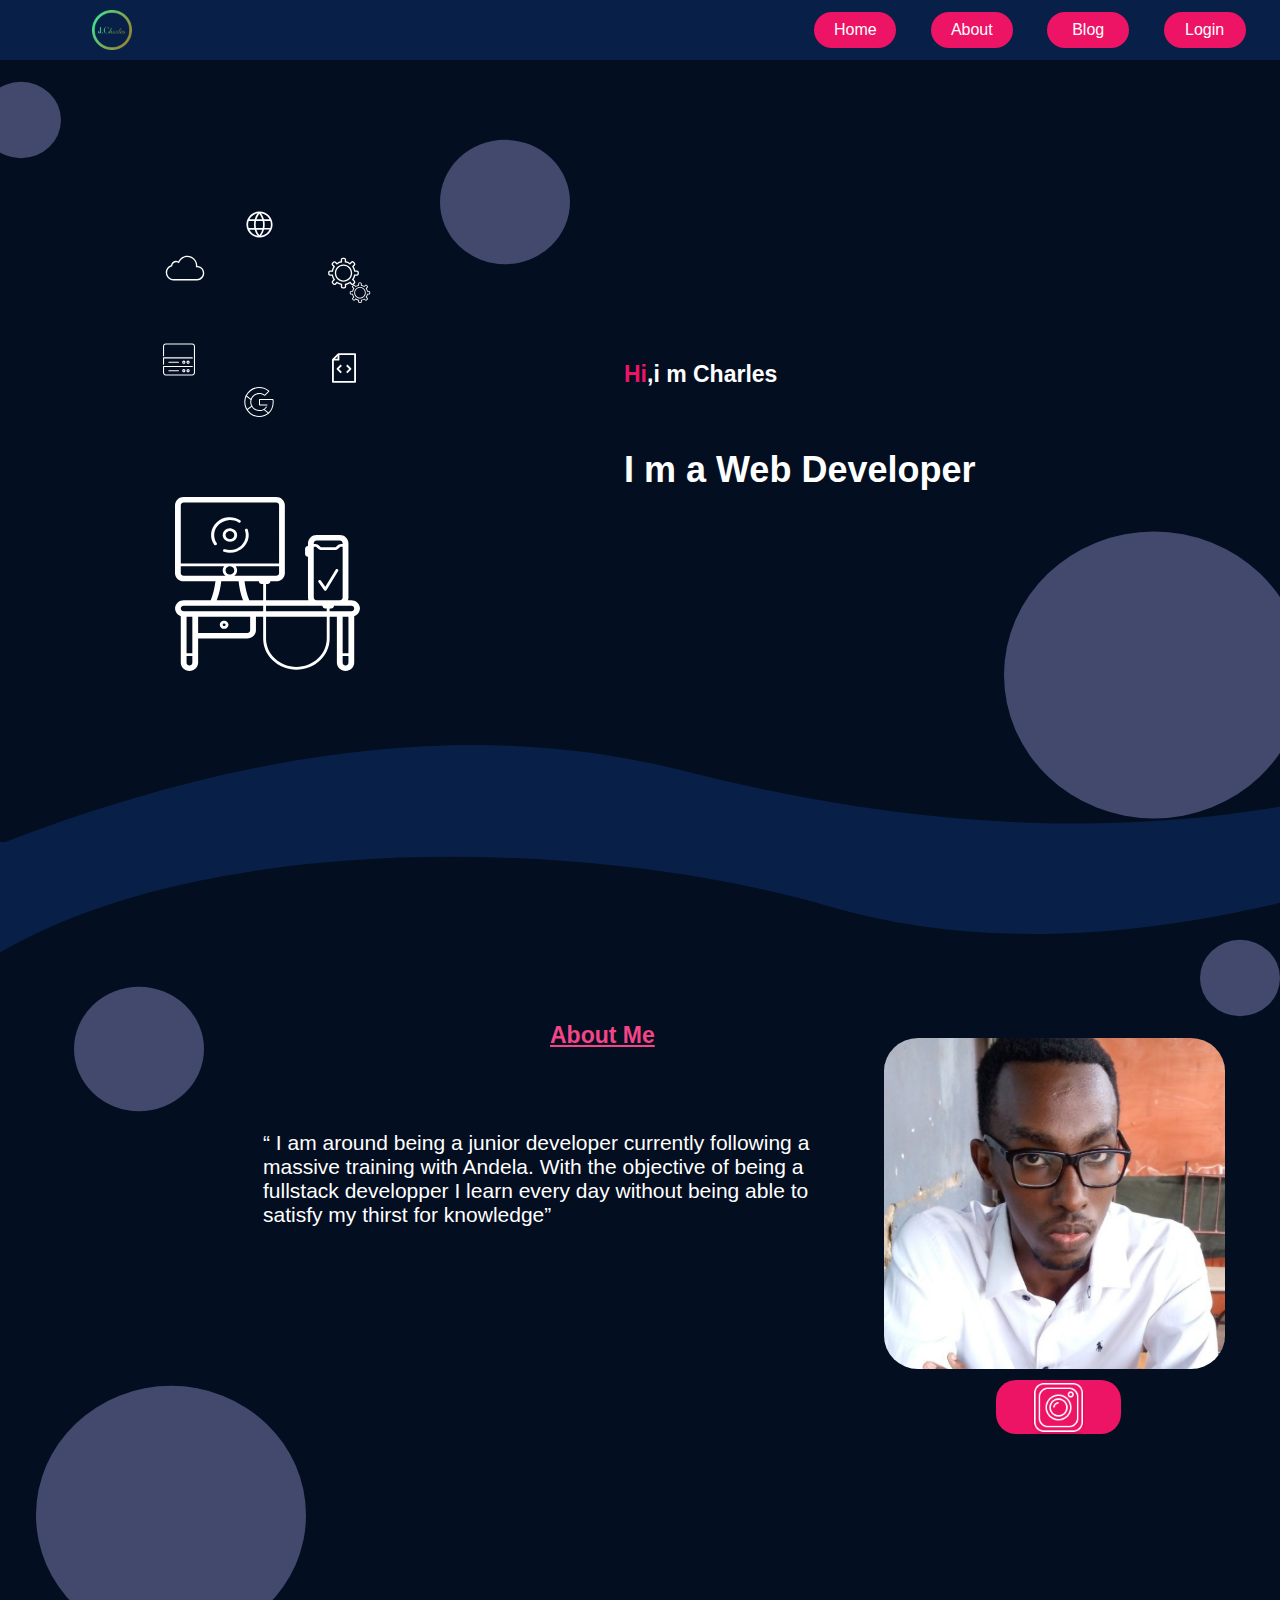
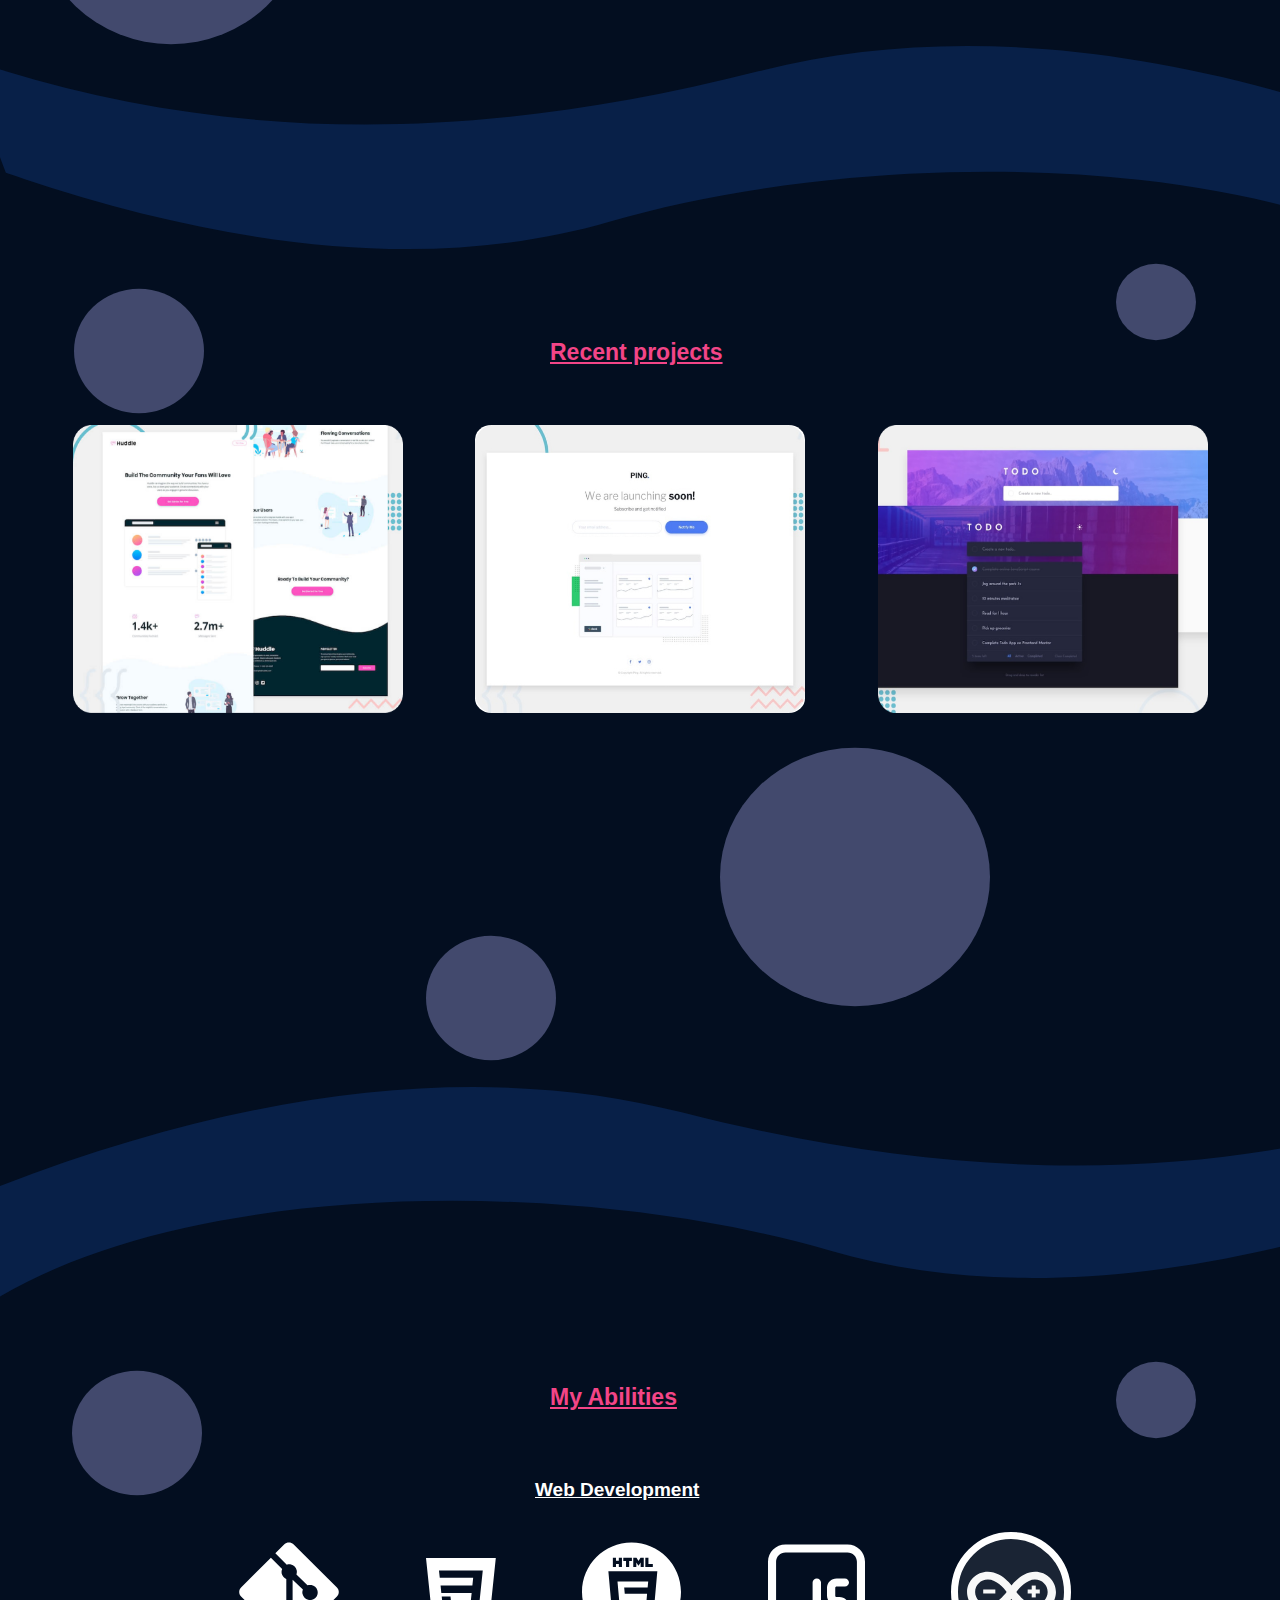
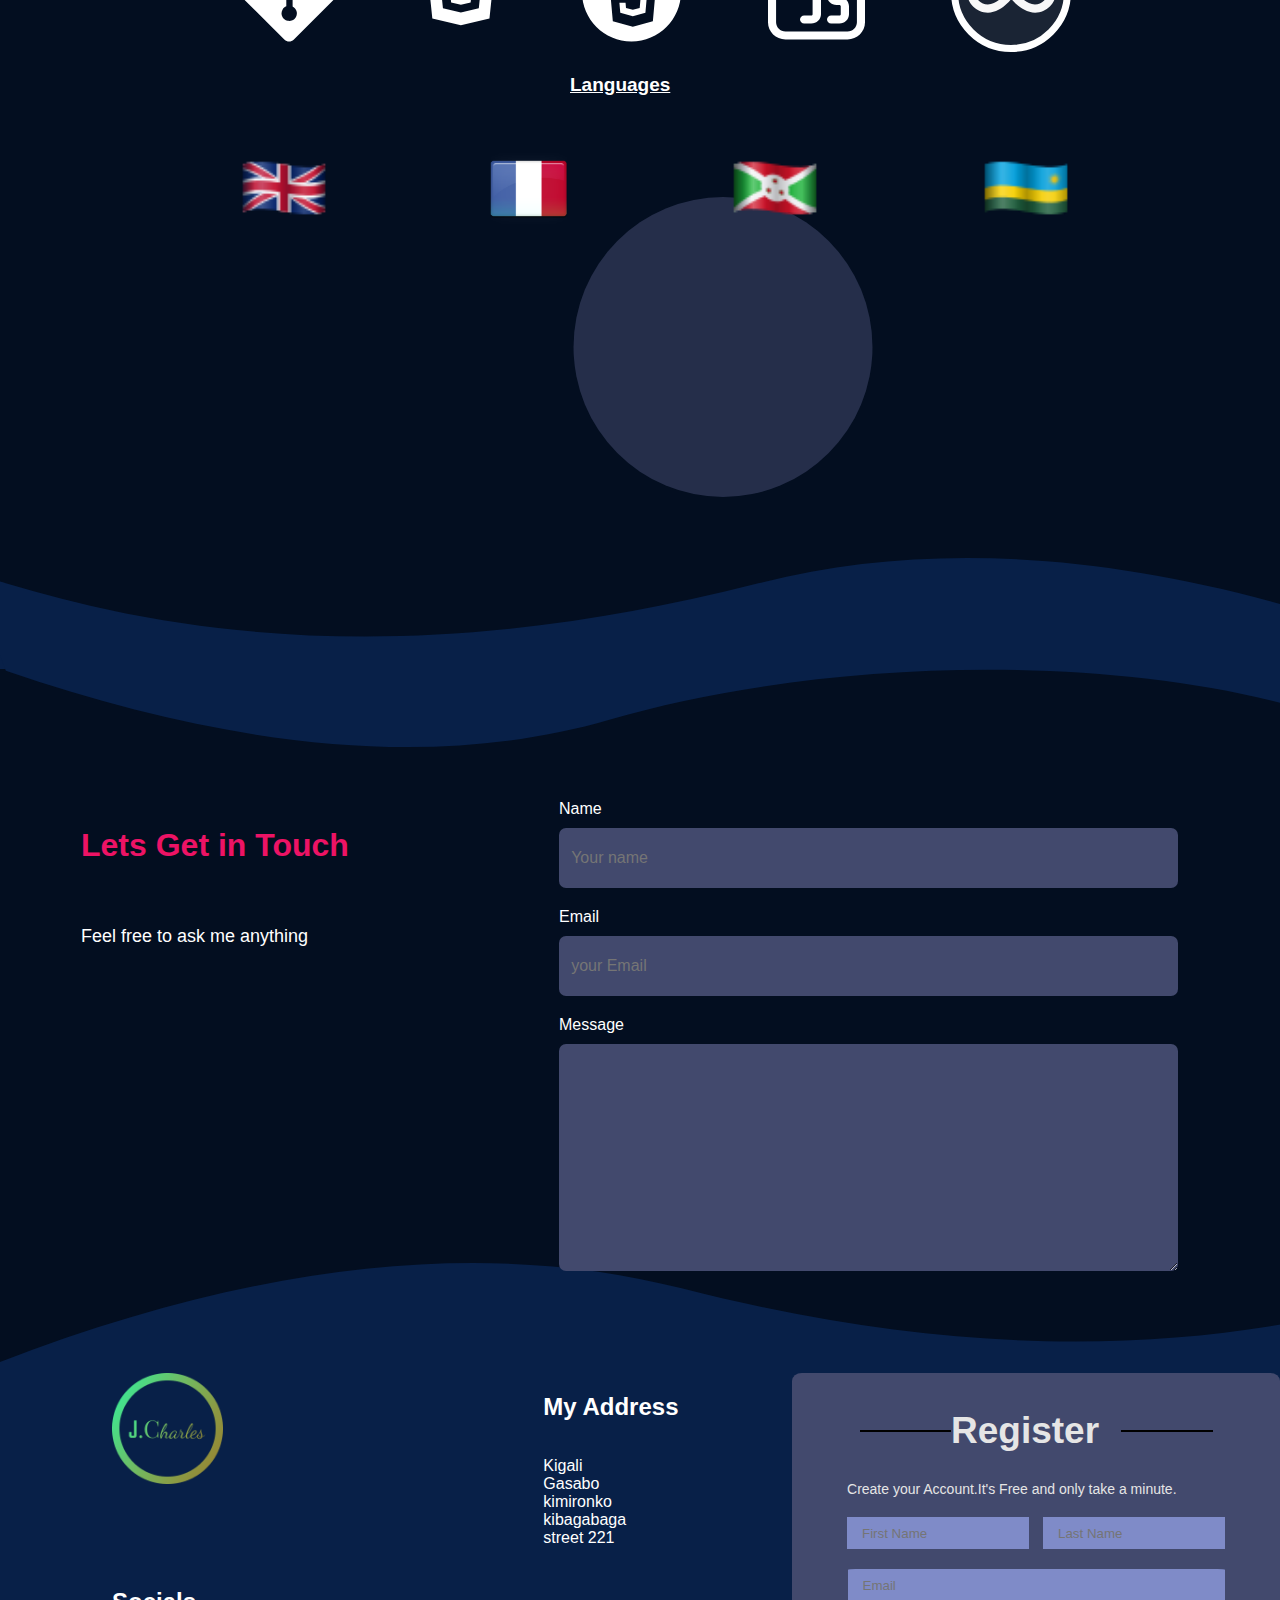
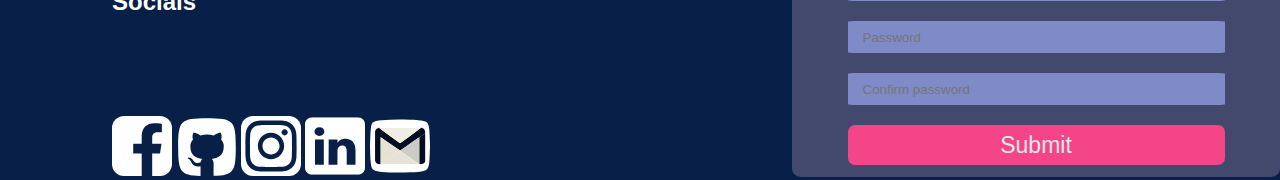
==== index.html @ eca5fd23 "another one" ====
<!DOCTYPE html>
<html lang="en">
<head>
    <meta charset="UTF-8">
    <link rel="stylesheet" href="style.css">
    <meta http-equiv="X-UA-Compatible" content="IE=edge">
    <meta name="viewport" content="width=device-width, initial-scale=1.0">
    <title>portfolio</title>
</head>
<body>
    <div class="Header">
        <img src="./images/logo.png" alt="">
        <div class="buttoncontainer">
           
                <p>
                    <div class="hdButton"> <a  style="text-decoration: none; color: white;" href="#home">Home</a></div>
                    <div class="hdButton"> <a style="text-decoration: none; color: white;" href="#about">About</a></div>
                    <div class="hdButton">Blog</div>
                    <div class="hdButton">Login</div>
                </p>
             

        </div>
    </div>


        <div class="section-1">
                    <img  class="cicle-1" src="./icons/Ellipse 4.svg" alt="cicle-1">
                    <img  class="cicle-2" src="./icons/Ellipse 4.svg" alt="cicle-2">
                    <img  class="cicle-3" src="./icons/Ellipse 4.svg" alt="cicle-3">
                    <img class="icon-1" src="./icons/database_icon.svg" alt="">
                    <img class="icon-2" src="./icons/cloud_icon.svg" alt="">
                    <img class="icon-3" src="./icons/2202240_edit_gear_settings_setup_icon 1.svg" alt="">
                    <img class="icon-4" src="./icons/2202240_edit_gear_settings_setup_icon 1.svg" alt="">
                    <img class="icon-5" src="./icons/356-Document Code.svg" alt="">
                    <img class="icon-6" src="./icons/internet_network_web_icon.svg" alt="">
                    <img class="icon-7" src="./icons/Group.svg" alt="">
                    <img class="icon-8" src="./icons/4014663_computer_connect_pc_phone_sync_icon 1.svg" alt="">
            <div class="text">
                <span id="home"></span>
                <h2><span>Hi</span>,i m Charles</h2><br>
                <h1>I m a Web Developer </h1>
            </div>
            <div>
                <img class="section-end" src="./images/bg-section-top-desktop-2 2.svg" alt="">
                <img class="section-end-2" src="./images/bg-section-bottom-desktop-2 1.svg" alt="">
            </div>
        </div>
        <div class="section-2">
            <img  class="cicle-4" src="./icons/Ellipse 4.svg" alt="cicle-4">
            <img  class="cicle-5" src="./icons/Ellipse 4.svg" alt="cicle-5">
            <h2 id="about"><u>About Me</u></h2>
            <div class="about">
                <div class="sect">
                <p class="text1">“ I am around being a junior developer currently following a massive training with Andela. With the objective of being a fullstack developper I learn every day without being able to satisfy my thirst for knowledge”</p>
                <img class="profile" src="./images/1612397379854 1.jpg" alt="">
                </div>
            
            </div>

        </div>   
            <div>
                <img class="section-end-3" src="./images/bg-section-top-desktop-2  2(1).svg" alt="">
                <img class="section-end-4" src="./images/bg-section-bottom-desktop-2 1(1).svg" alt="">
                <img  class="cicle-8" src="./icons/Ellipse 4.svg" alt="cicle-8">
                <div class="instabutton"><img width="55px" height="55px" style="margin-top: 6px;" src="./icons/1930523_instagram_logo_media_social_icon 1.png" alt=""></div>
                
            </div>
            
            <div class="section-3">
                <h2><u>Recent projects</u></h2>
                <img  class="cicle-6" src="./icons/Ellipse 4.svg" alt="cicle-6">
                <img  class="cicle-7" src="./icons/Ellipse 4.svg" alt="cicle-7">
                <div class="project">
                    <img src="./images/desktop-preview 1.png" alt="">
                    <img style="border-radius: 5%;" src="./images/desktop-preview 2.jpg" alt="">
                    <img src="./images/desktop-preview 3.png" alt="">

                </div>

                <img  class="cicle-9" src="./icons/Ellipse 4.svg" alt="cicle-9">
                <img  class="cicle-10" src="./icons/Ellipse 4.svg" alt="cicle-10">
                <img class="section-end-5" src="./images/bg-section-top-desktop-2 2.svg" alt="">
                <img class="section-end-6" src="./images/bg-section-bottom-desktop-2 1.svg" alt="">
            </div>    
            <div class="section-4">
                <img  class="cicle-11" src="./icons/Ellipse 4.svg" alt="cicle-11">
                <img  class="cicle-12" src="./icons/Ellipse 4.svg" alt="cicle-12">
                <img  class="cicle-13" src="./icons/Ellipse 5.svg" alt="circle-13">
                <h2><u>My Abilities</u></h2>
                <h3><u>Web Development</u></h3>
                <div class="abilities">
                    <img src="./icons/Git.svg" alt="">
                    <img src="./icons/CSS3.svg" alt="">
                    <img src="./icons/Group(1).svg" alt="">
                    <img src="./icons/Group 20.svg" alt="">
                    <img src="./icons/Group 21.svg" alt="">

                </div>
                <h3><u class="ab">Languages</u></h3>
                <div class="abilities-2">
                    <img src="./icons/icons8-united-kingdom-48.png" alt="">
                    <img class="fr" src="./icons/32318_francais_saint_flag_france_french_icon.png" alt="">
                    <img src="./icons/icons8-burundi-48.png" alt="">
                    <img src="./icons/icons8-rwanda-48.png" alt="">
                   

                </div>
                <img class="section-end-7" src="./images/bg-section-top-desktop-2  2(1).svg" alt="">
                <img class="section-end-8" src="./images/bg-section-bottom-desktop-2 1(1).svg" alt="">   
            </div>
            <div class="section-5">
                <div class="contact">
                    <div class="text-2">
                        <h2>Lets Get in Touch</h2>
                        <br>
                        <p>Feel free to ask me anything</p>
                    </div>
                    <div class="complete">
                        Name
                        <input class="name" placeholder="Your name" type="text" name="" id="">
                        Email
                        <input class="email" placeholder="your Email" type="email" name="" id="">
                        Message
                        <textarea></textarea>
                    </div>
                    <img class="section-end-9" src="./images/bg-section-top-desktop-2 2.svg" alt="">
                </div>

            </div>
            <div class="footer">
                <div class="foot">
                    <img class="foot-logo" src="./images/logo.png" alt="">
                    <h2>Socials</h2>
                    <div class="socials">
                        <img src="./icons/facebook.svg" alt="">
                        <img src="./icons/github_icon .svg" alt="">
                        <img src="./icons/instagram.svg" alt="">
                        <img src="./icons/linkedin_icon.svg" alt="">
                        <img src="./icons/Gmail.svg" alt="">

                    </div>


                </div>
                <div class="address">
                    <h2> My Address</h2>
                    <p>Kigali
                        <br>
                        Gasabo 
                        <br>
                        kimironko 
                        <br>
                        kibagabaga
                        <br>
                        street 221
                    </p>

                </div>
                <div class="register">
                    <h1>Register</h1>
                    <span><a href="#"></a></span>
                    <p>Create your Account.It's Free and only take a minute.</p>
                    <div class="reg-name">
                        <input type="text" placeholder="First Name"><input type="text" placeholder="Last Name">

                    </div>
                    <div class="reg-password">
                        <input type="email" style="color: white;" placeholder="Email">
                        <input type="text" style="color: white;" placeholder="Password">
                        <input type="text" style="color: white;" placeholder="Confirm password">
                        <button type="submit">Submit</button>

                    </div>


                </div>


                
            </div>
</body>
</html>
---- style.css ----
:root{
    --darkblue: #030E20;
    --grayishblue:#082048;
    --darkgray: #42496D;
    --violette:#ED1365;
    --lightviolette: #F34587;
    --grayishgray: #7F8BC8;

}
@import url('https://fonts.googleapis.com/css2?family=Rubik:wght@300&display=swap');
body{
    
    margin: 0rem;
    background-color: var(--darkblue);
    font-family: 'Rubik', sans-serif;
    overflow-x: hidden;
    color: white;

}

.Header{
    
    background-color: var(--grayishblue);
    margin-top: 0rem;
    width: 100%;
    height: 3.75rem;
    display: flex;
    position: fixed;
    flex-direction: row;
    justify-content: space-between;
    z-index: 1;
    
}
.buttoncontainer{
    width: 31.25rem ;
    height: 3.75rem;
    display: flex;
    flex-direction: row;
    justify-content: space-between;
    align-items: center;

}
.Header img{
    width: 2.5rem;
    height: 2.5rem;
    margin-top: 0.625rem;
    margin-left: 5.75rem;
    position: static;

}
.hdButton{
    /* margin-top: 9px; */
    width: 5.125rem;
    height: 2.25rem;
    background-color: var(--violette);
    display: flex;
    align-items: center;
    justify-content: center;
    border-radius: 20px 20px 20px 20px;
}
.cicle-1{
    position: absolute;
    top: 5rem;
    left: -1.188rem;
    width: 5rem;
    height:5rem;
    z-index: -1;
}
.cicle-2{
    position: absolute;
    top: 8.563rem;
    left: 27.5rem;
    width: 8.125rem;
    height:8.125rem;
    z-index: -1;
}
.cicle-3{
    position: absolute;
    top: 32.813rem;
    left: 62.75rem;
    width: 18.75rem;
    height:18.75rem;
    z-index: -1;
}
.icon-1{
    position: absolute;
    top: 21.313rem;
    left: 10.188rem;
    width: 2rem;
    height:2.313rem;
    z-index: -1;
    
    
}
.icon-2{
    position: absolute;
    top: 15.375rem;
    left: 10.188rem;
    width: 2.75rem;
    height:2.75rem;
    z-index: -1;
    
    
}
.icon-3{
    position: absolute;
    top: 17.625rem;
    left: 21.813rem;
    width: 1.375rem;
    height:1.375rem;
    z-index: -1;
    fill: white;
    
}
.icon-4{
    position: absolute;
    top: 257px;
    left: 327px;
    width: 33px;
    height:33px;
    z-index: -1;
    fill: white;
    
}
.icon-5{
    position: absolute;
    top: 353px;
    left: 332px;
    width: 24px;
    height:30px;
    z-index: -1;
    fill: white;
    
}

.icon-6{
    position: absolute;
    top: 211px;
    left: 246px;
    width: 27px;
    height:27px;
    z-index: -1;
    
    
}
.icon-7{
    position: absolute;
    top: 387px;
    left: 244px;
    width: 30px;
    height:30px;
    z-index: -1;
    fill: white;
    color: white;
    
}
.icon-8{
    position: absolute;
    top: 497px;
    left: 175px;
    width: 185px;
    height:174px;
    z-index: -1;
    fill: white;
    color: white;
    
}
.text{
    position: absolute;
    top: 342px;
    left: 624px;
    width: 483px;
    height: 155px;
}
.text span{
    color: var(--violette);   
}
.text h1{
    font-size: 36px;
}
.text h2{
    font-size: 23px;
}

.section-end{
    position: absolute;
    top: 745px;
    z-index: -2;
}
.section-end-2{
    position: absolute;
    top: 842px;
    z-index: -2;
}
.cicle-4{
    position: absolute;
    top: 984px;
    left: 74px;
    width: 130px;
    height:130px;
    z-index: -1;
}

.cicle-5{
    position: absolute;
    top: 938px;
    left: 1200px;
    width: 80px;
    height:80px;
    z-index: -1;
}
.section-2 h2{
    position: absolute;
    top: 943px;
    font-size: 23px;
    left: 550px;
    color: var(--lightviolette);
    margin-top: 79px;



}
.text1{
    position: absolute;
    top: 1110px;
    left: 263px;
    width: 600px;
    height: 98px;
    font-size: 21px;
}
.profile{
    position: absolute;
    top: 1038px;
    width :341px;
    height: 331px;
    border-radius: 10%;
    left:884px
}
.section-end-3{
    position: absolute;
    top: 1646px;
    z-index: -2;
}
.section-end-4{
    position: absolute;
    top: 1757px;
    z-index: -2;
}
.section-3 h2{
    position: absolute;
    top: 1860px;
    font-size: 23px;
    left: 550px;
    color: var(--lightviolette);
    margin-top: 79px;



}
.cicle-6{
    position: absolute;
    top: 1886px;
    left: 74px;
    width: 130px;
    height:130px;
    z-index: -1;
}
.cicle-7{
    position: absolute;
    top: 1862px;
    left: 1116px;
    width: 80px;
    height:80px;
    z-index: -1;
}
.cicle-8{
    position: absolute;
    top: 1380px;
    left: 36px;
    width: 270px;
    height:270px;
    z-index: -1;
}
.instabutton{
   position: absolute;
   top:1380px ;
   left: 996px;
    width: 125px;
    height: 54px;
    background-color: var(--violette);
    display: flex;
    align-items: center;
    justify-content: center;
    border-radius: 20px 20px 20px 20px;
}
.project{
    position: absolute;
    top: 2025px;
    display: flex;
    width: 100%;
    justify-content: space-evenly;

}
.project img{
    width:330px ;
    height: 288px;
}
.cicle-9 {
    position: absolute;
    top: 2342px;
    left: 720px;
    width: 270px;
    height: 270px;
    z-index: -1;
}
.section-end-5 {
    position: absolute;
    top: 2687px;
    z-index: -2;
}
.section-end-6 {
    position: absolute;
    top: 2786px;
    z-index: -2;
}
.cicle-10{
    position: absolute;
    top: 2533px;
    left: 426px;
    width: 130px;
    height:130px;
    z-index: -1;
}
.cicle-11{
    position: absolute;
    top: 2968px;
    left: 72px;
    width: 130px;
    height:130px;
    z-index: -1;
}
.cicle-12 {
    position: absolute;
    top: 2960px;
    left: 1116px;
    width: 80px;
    height: 80px;
    z-index: -1;
}
.section-4 h2{
    position: absolute;
    top: 2905px;
    font-size: 23px;
    left: 550px;
    color: var(--lightviolette);
    margin-top: 79px;



}
.section-4 h3{
    position: absolute;
    top: 3000px;
    width: 228px;
    margin-left: -15px;

    font-size: 19px;
    left: 550px;
    color: white;
    margin-top: 79px;
}
.section-4 h3 .ab{
    top: 195px;
    position: absolute;
    
    margin-left: 35px;
    
}
.abilities{
    position: absolute;
    top:3132px;
    left: 239px;
    display: flex;
    width: 65%;
    justify-content: space-between;
}
.abilities-2{
    position: absolute;
    top:3343px;
    left: 239px;
    display: flex;
    width: 65%;
    justify-content: space-between;
}
.abilities-2 img{
    width: 90px;
    height: 90px;
}
.abilities-2 .fr{
    width: 78px;
    height: 73px;
    margin-top: 9px;
}
.section-end-7 {
    position: absolute;
    top: 3758px;
    z-index: -2;
}
.section-end-8 {
    position: absolute;
    top: 3855px;
    z-index: -2;
}
.contact{
    position: absolute;
    top: 4000px;
    width: 100%;

    display: flex;
    flex-direction: row;
    justify-content: space-between;
    
}
.text-2{
    display: flex;
    flex-direction: column;
}
.text-2 h2{
    font-size: 32px;
    color: var(--violette);
    margin-left: 81px;
}
.text-2 p{
    font-size: 18px;
    margin-left: 81px;
}
.complete{
    display: flex;
    flex-direction: column;
    margin-right: 114px;
    
}
.complete input, .complete textarea{
    width: 605px;
    font-size : 1em !important;
    border-radius: 7px 7px 7px 7px;
    margin-bottom: 20px;
    padding-left: 2%;
    margin-top: 10px;
    padding-top: 0px;
    text-decoration: none;
    background-color: var(--darkgray);
    border: none;
    color: white;
}
.complete .name{
    height: 59px;
}
.complete .email{
    height: 59px;
}
 textarea {
    color: var(--violette);
    height: 25vh;
    font-size : 1em !important;
    
    
}
.section-end-9 {
    position: absolute;
    top: 463px;
    z-index: -2;
}
.footer{
    position: absolute;
    top:4573px;
    width: 100%;
    background-color: var(--grayishblue);
    display: flex;
    flex-direction: row;
    justify-content: space-between;

}
.foot{
    margin-left: 112px;
}
.foot h2{
    margin-top: 100px;
    margin-bottom: 100px;
}
.foot-logo{
    width: 111px;
    height: 111px;
    max-width: 100%;
}
.socials img{
    width: 60px;
    height: 60px;

}

.address{
    display: flex;
    flex-direction: column;
}
.cicle-13{
    position: absolute;
    top: 3397px;
    left: 573px;
    width: 18.75rem;
    height:18.75rem;
    z-index: -1;
}
.register{
    width: 488px;
    height: 404px;
    background-color: var(--darkgray);
    display: flex;
    flex-direction: column;
    justify-content: center;
    align-items: center;
    color: #E5E5E5;
    border-radius: 2%;
}
.register h1{
    font-size: 37px;
    z-index: 2;
    width: 170px;
    height: 47px;
    background-color: var(--darkgray);
}
.register span{
    position: absolute;
    top: 57px;
    height: 0px;
    width: 351px;
    border: 1px solid black;
}
.reg-name{
    display: flex;
    flex-direction: row;
    width: 378px;
    justify-content: space-between;
}
.register p {
    margin-bottom: 20px;
    margin-top: 0px;
    width: 377.983px;
    font-size: 14px;
}

.reg-name input{
    width: 165px;
    height: 30px;
    background-color: var(--grayishgray);
    border: none;
    padding-left: 15px;
    color: white;
}
.reg-password{
    display: flex;
    flex-direction: column;
    width: 488px;
    height:auto;
    align-items: center;
    
}
.reg-password input{
    width: 360px;
    height: 30px;
    background-color: var(--grayishgray);
    border: none;
    border-radius: 2%;
    margin-top: 20px ;
    padding-left: 15px;
    
    
}
.reg-password button{
    width: 377px;
    height: 40px;
    background-color: var(--lightviolette);
    border: none;
    border-radius: 7px 7px 7px 7px;
    margin-top: 20px ;
    font-size: 23px;
    color: #E5E5E5;
}
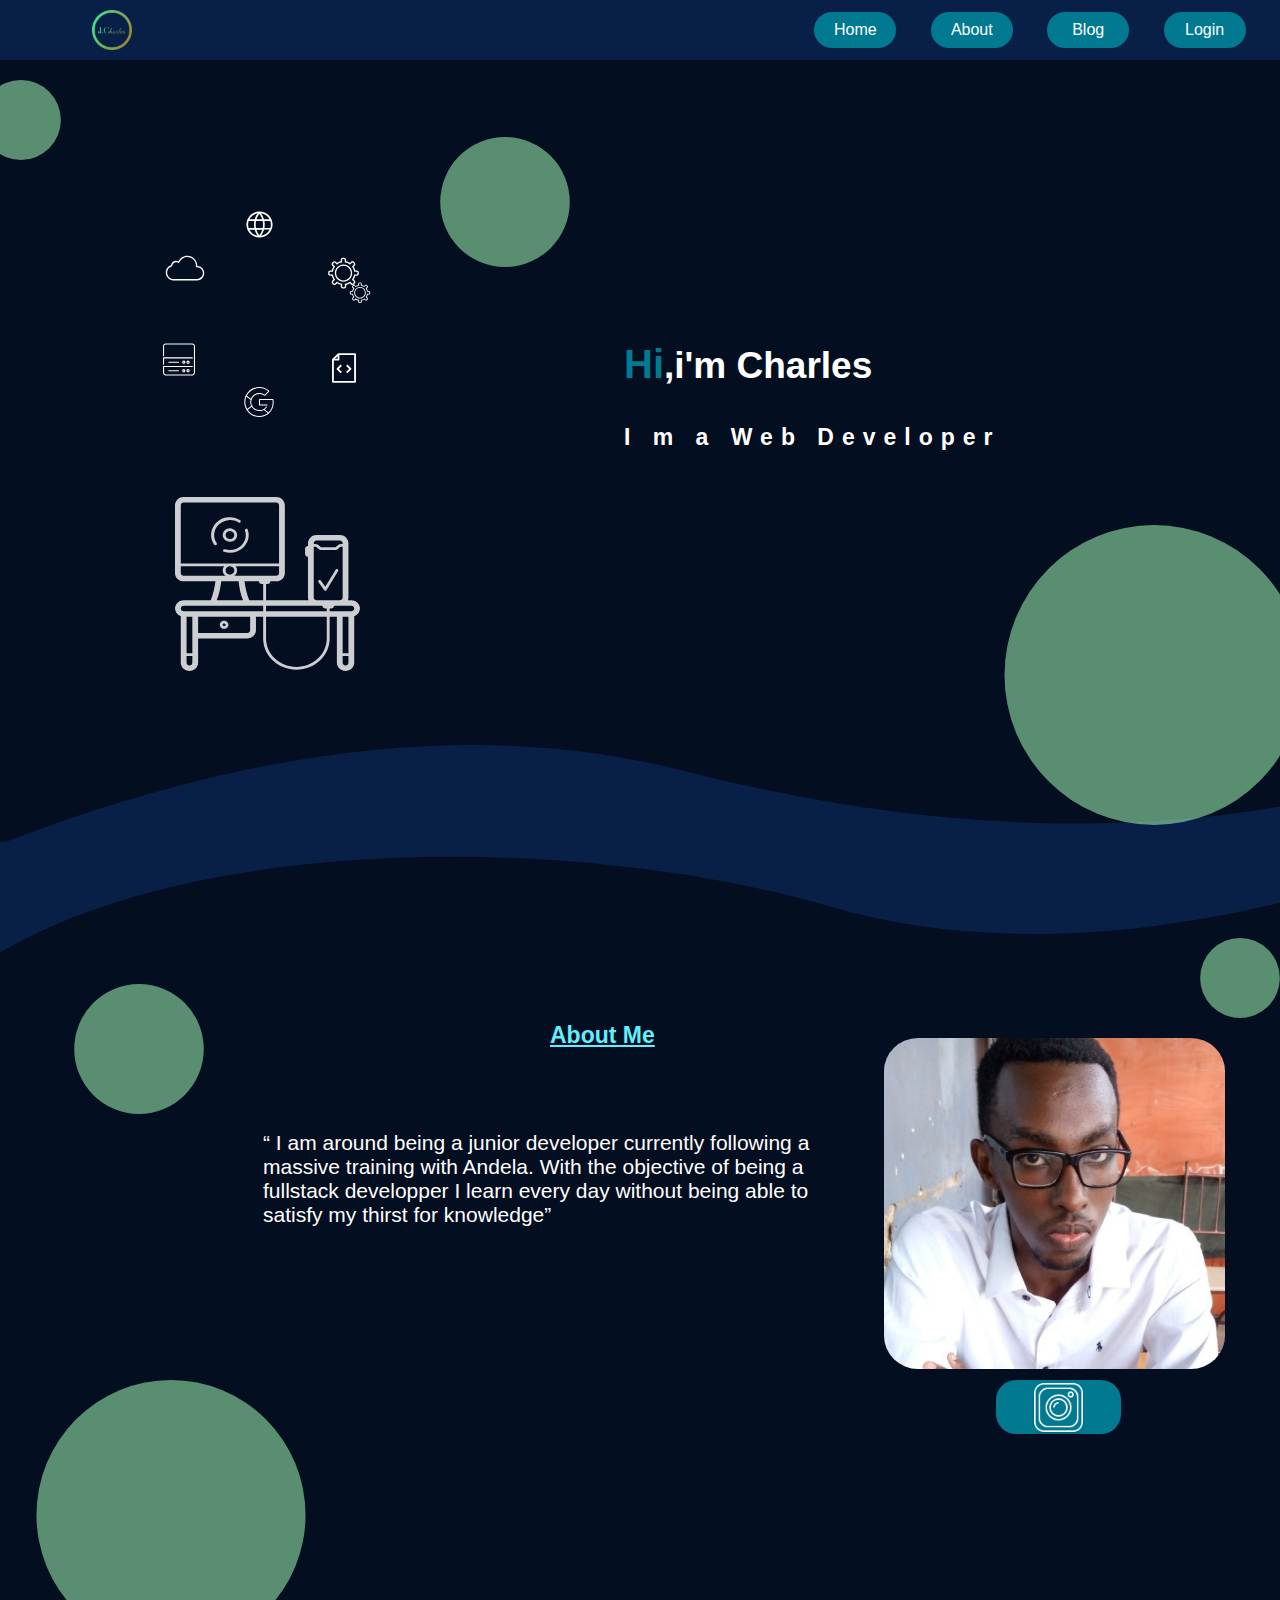
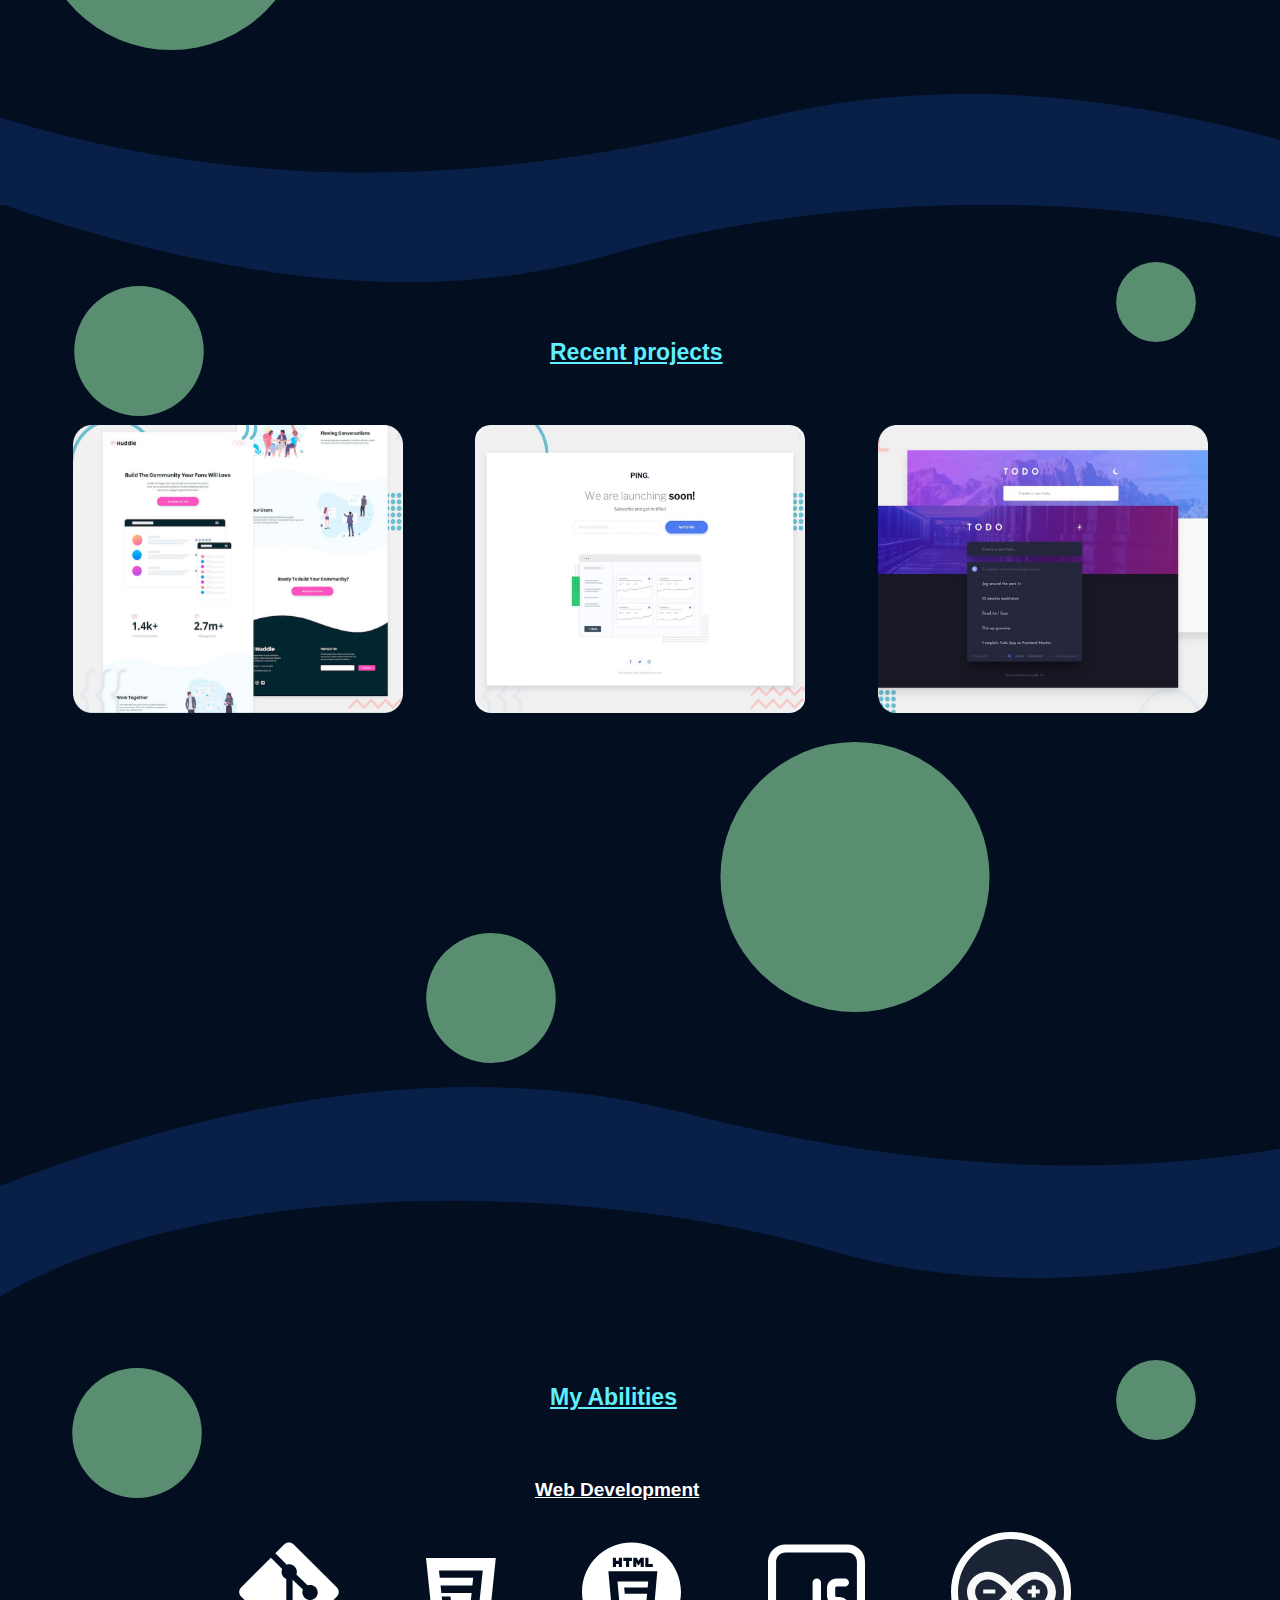
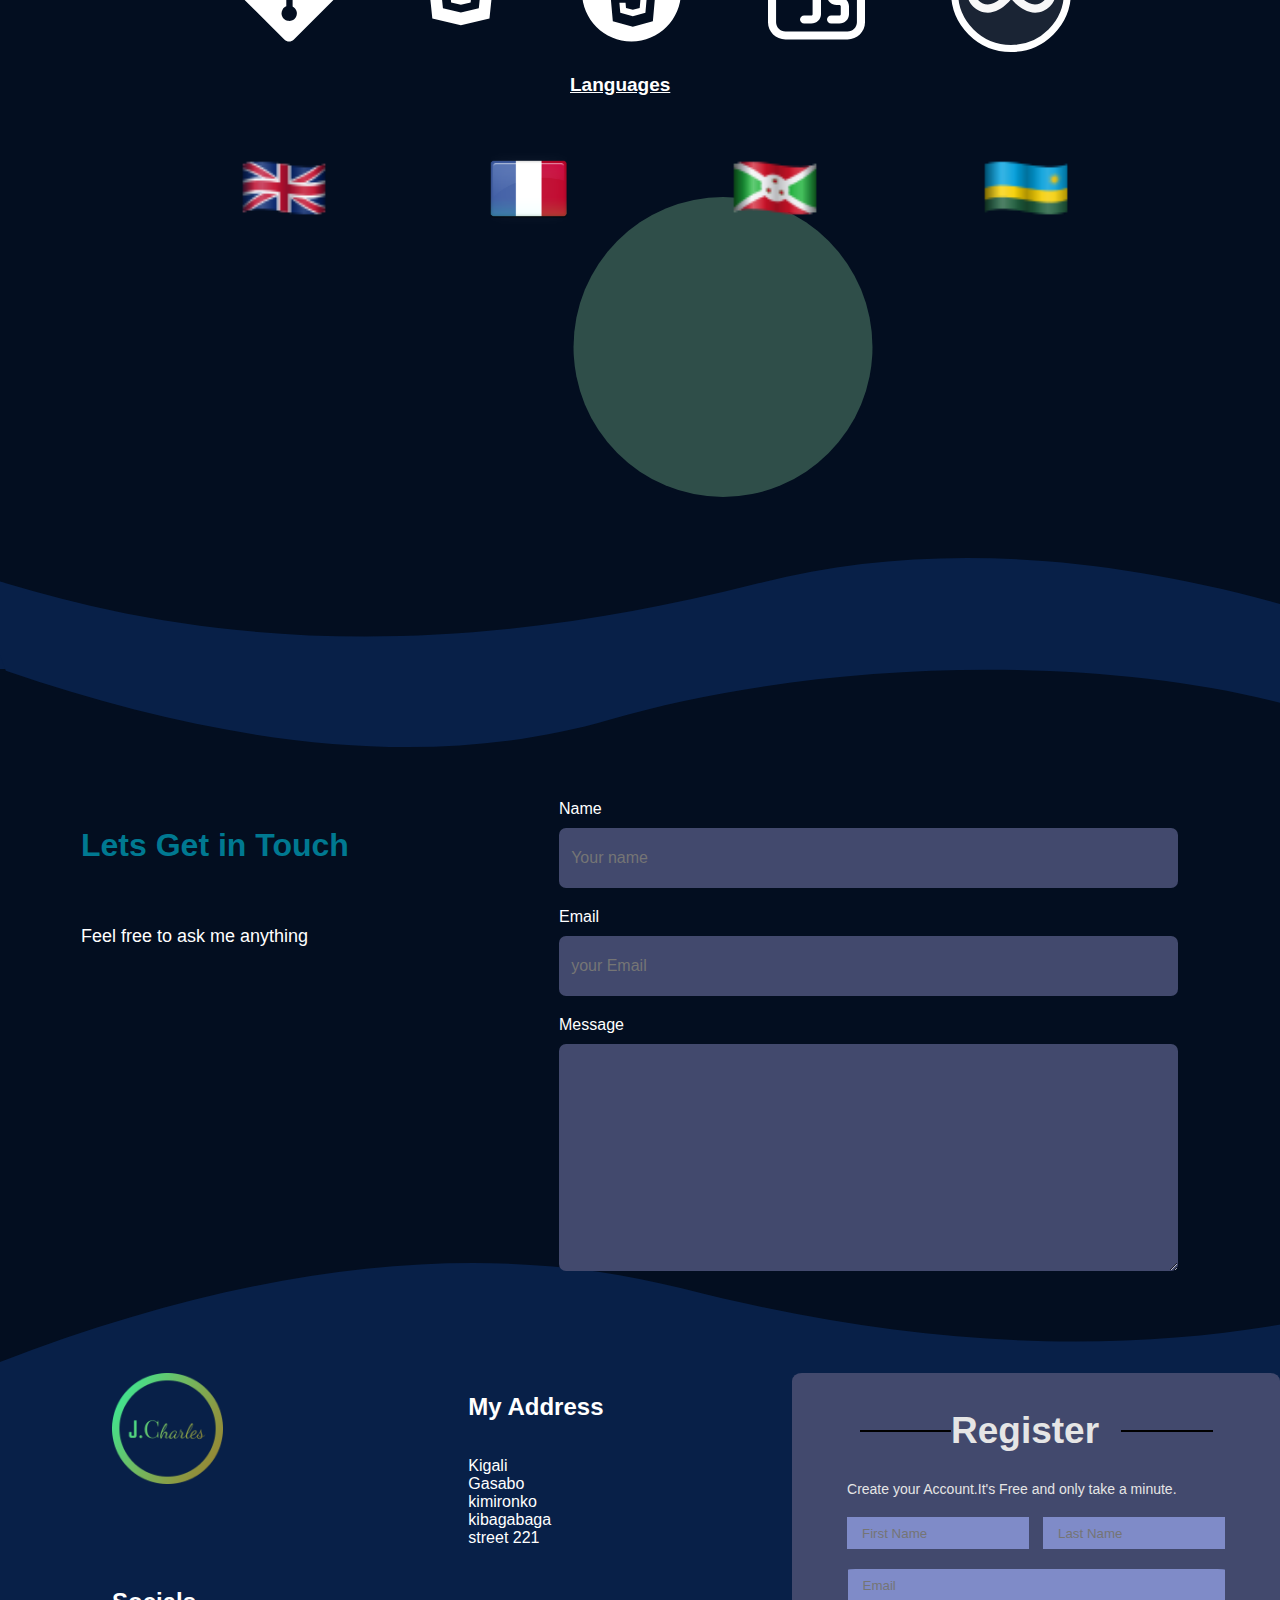
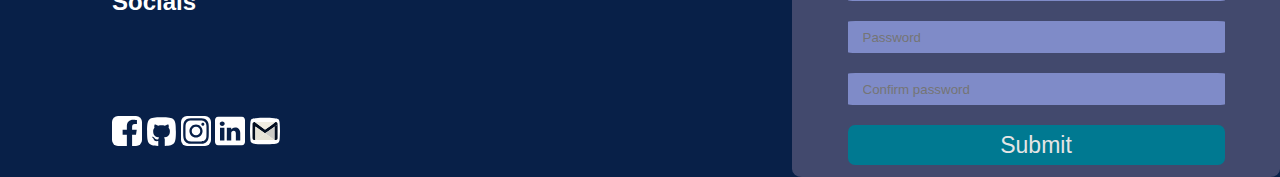
==== commit 60c42a2b: "im trying some new colors" ====
--- a/index.html
+++ b/index.html
@@ -1,183 +1,183 @@
-<!DOCTYPE html>
-<html lang="en">
-<head>
-    <meta charset="UTF-8">
-    <link rel="stylesheet" href="style.css">
-    <meta http-equiv="X-UA-Compatible" content="IE=edge">
-    <meta name="viewport" content="width=device-width, initial-scale=1.0">
-    <title>portfolio</title>
-</head>
-<body>
-    <div class="Header">
-        <img src="./images/logo.png" alt="">
-        <div class="buttoncontainer">
-           
-                <p>
-                    <div class="hdButton"> <a  style="text-decoration: none; color: white;" href="#home">Home</a></div>
-                    <div class="hdButton"> <a style="text-decoration: none; color: white;" href="#about">About</a></div>
-                    <div class="hdButton">Blog</div>
-                    <div class="hdButton">Login</div>
-                </p>
-             
-
-        </div>
-    </div>
-
-
-        <div class="section-1">
-                    <img  class="cicle-1" src="./icons/Ellipse 4.svg" alt="cicle-1">
-                    <img  class="cicle-2" src="./icons/Ellipse 4.svg" alt="cicle-2">
-                    <img  class="cicle-3" src="./icons/Ellipse 4.svg" alt="cicle-3">
-                    <img class="icon-1" src="./icons/database_icon.svg" alt="">
-                    <img class="icon-2" src="./icons/cloud_icon.svg" alt="">
-                    <img class="icon-3" src="./icons/2202240_edit_gear_settings_setup_icon 1.svg" alt="">
-                    <img class="icon-4" src="./icons/2202240_edit_gear_settings_setup_icon 1.svg" alt="">
-                    <img class="icon-5" src="./icons/356-Document Code.svg" alt="">
-                    <img class="icon-6" src="./icons/internet_network_web_icon.svg" alt="">
-                    <img class="icon-7" src="./icons/Group.svg" alt="">
-                    <img class="icon-8" src="./icons/4014663_computer_connect_pc_phone_sync_icon 1.svg" alt="">
-            <div class="text">
-                <span id="home"></span>
-                <h2><span>Hi</span>,i m Charles</h2><br>
-                <h1>I m a Web Developer </h1>
-            </div>
-            <div>
-                <img class="section-end" src="./images/bg-section-top-desktop-2 2.svg" alt="">
-                <img class="section-end-2" src="./images/bg-section-bottom-desktop-2 1.svg" alt="">
-            </div>
-        </div>
-        <div class="section-2">
-            <img  class="cicle-4" src="./icons/Ellipse 4.svg" alt="cicle-4">
-            <img  class="cicle-5" src="./icons/Ellipse 4.svg" alt="cicle-5">
-            <h2 id="about"><u>About Me</u></h2>
-            <div class="about">
-                <div class="sect">
-                <p class="text1">“ I am around being a junior developer currently following a massive training with Andela. With the objective of being a fullstack developper I learn every day without being able to satisfy my thirst for knowledge”</p>
-                <img class="profile" src="./images/1612397379854 1.jpg" alt="">
-                </div>
-            
-            </div>
-
-        </div>   
-            <div>
-                <img class="section-end-3" src="./images/bg-section-top-desktop-2  2(1).svg" alt="">
-                <img class="section-end-4" src="./images/bg-section-bottom-desktop-2 1(1).svg" alt="">
-                <img  class="cicle-8" src="./icons/Ellipse 4.svg" alt="cicle-8">
-                <div class="instabutton"><img width="55px" height="55px" style="margin-top: 6px;" src="./icons/1930523_instagram_logo_media_social_icon 1.png" alt=""></div>
-                
-            </div>
-            
-            <div class="section-3">
-                <h2><u>Recent projects</u></h2>
-                <img  class="cicle-6" src="./icons/Ellipse 4.svg" alt="cicle-6">
-                <img  class="cicle-7" src="./icons/Ellipse 4.svg" alt="cicle-7">
-                <div class="project">
-                    <img src="./images/desktop-preview 1.png" alt="">
-                    <img style="border-radius: 5%;" src="./images/desktop-preview 2.jpg" alt="">
-                    <img src="./images/desktop-preview 3.png" alt="">
-
-                </div>
-
-                <img  class="cicle-9" src="./icons/Ellipse 4.svg" alt="cicle-9">
-                <img  class="cicle-10" src="./icons/Ellipse 4.svg" alt="cicle-10">
-                <img class="section-end-5" src="./images/bg-section-top-desktop-2 2.svg" alt="">
-                <img class="section-end-6" src="./images/bg-section-bottom-desktop-2 1.svg" alt="">
-            </div>    
-            <div class="section-4">
-                <img  class="cicle-11" src="./icons/Ellipse 4.svg" alt="cicle-11">
-                <img  class="cicle-12" src="./icons/Ellipse 4.svg" alt="cicle-12">
-                <img  class="cicle-13" src="./icons/Ellipse 5.svg" alt="circle-13">
-                <h2><u>My Abilities</u></h2>
-                <h3><u>Web Development</u></h3>
-                <div class="abilities">
-                    <img src="./icons/Git.svg" alt="">
-                    <img src="./icons/CSS3.svg" alt="">
-                    <img src="./icons/Group(1).svg" alt="">
-                    <img src="./icons/Group 20.svg" alt="">
-                    <img src="./icons/Group 21.svg" alt="">
-
-                </div>
-                <h3><u class="ab">Languages</u></h3>
-                <div class="abilities-2">
-                    <img src="./icons/icons8-united-kingdom-48.png" alt="">
-                    <img class="fr" src="./icons/32318_francais_saint_flag_france_french_icon.png" alt="">
-                    <img src="./icons/icons8-burundi-48.png" alt="">
-                    <img src="./icons/icons8-rwanda-48.png" alt="">
-                   
-
-                </div>
-                <img class="section-end-7" src="./images/bg-section-top-desktop-2  2(1).svg" alt="">
-                <img class="section-end-8" src="./images/bg-section-bottom-desktop-2 1(1).svg" alt="">   
-            </div>
-            <div class="section-5">
-                <div class="contact">
-                    <div class="text-2">
-                        <h2>Lets Get in Touch</h2>
-                        <br>
-                        <p>Feel free to ask me anything</p>
-                    </div>
-                    <div class="complete">
-                        Name
-                        <input class="name" placeholder="Your name" type="text" name="" id="">
-                        Email
-                        <input class="email" placeholder="your Email" type="email" name="" id="">
-                        Message
-                        <textarea></textarea>
-                    </div>
-                    <img class="section-end-9" src="./images/bg-section-top-desktop-2 2.svg" alt="">
-                </div>
-
-            </div>
-            <div class="footer">
-                <div class="foot">
-                    <img class="foot-logo" src="./images/logo.png" alt="">
-                    <h2>Socials</h2>
-                    <div class="socials">
-                        <img src="./icons/facebook.svg" alt="">
-                        <img src="./icons/github_icon .svg" alt="">
-                        <img src="./icons/instagram.svg" alt="">
-                        <img src="./icons/linkedin_icon.svg" alt="">
-                        <img src="./icons/Gmail.svg" alt="">
-
-                    </div>
-
-
-                </div>
-                <div class="address">
-                    <h2> My Address</h2>
-                    <p>Kigali
-                        <br>
-                        Gasabo 
-                        <br>
-                        kimironko 
-                        <br>
-                        kibagabaga
-                        <br>
-                        street 221
-                    </p>
-
-                </div>
-                <div class="register">
-                    <h1>Register</h1>
-                    <span><a href="#"></a></span>
-                    <p>Create your Account.It's Free and only take a minute.</p>
-                    <div class="reg-name">
-                        <input type="text" placeholder="First Name"><input type="text" placeholder="Last Name">
-
-                    </div>
-                    <div class="reg-password">
-                        <input type="email" style="color: white;" placeholder="Email">
-                        <input type="text" style="color: white;" placeholder="Password">
-                        <input type="text" style="color: white;" placeholder="Confirm password">
-                        <button type="submit">Submit</button>
-
-                    </div>
-
-
-                </div>
-
-
-                
-            </div>
-</body>
+<!DOCTYPE html>
+<html lang="en">
+<head>
+    <meta charset="UTF-8">
+    <link rel="stylesheet" href="style.css">
+    <meta http-equiv="X-UA-Compatible" content="IE=edge">
+    <meta name="viewport" content="width=device-width, initial-scale=1.0">
+    <title>portfolio</title>
+</head>
+<body>
+    <div class="Header">
+        <img src="./images/logo.png" alt="">
+        <div class="buttoncontainer">
+           
+                <p>
+                    <div class="hdButton"> <a href="#home">Home</a></div>
+                    <div class="hdButton"> <a href="#about">About</a></div>
+                    <div class="hdButton"> <a href="./pages/Blog/blog.html">Blog</a> </div>
+                    <div class="hdButton"><a href="./pages/Login/login.html">Login</a></div>
+                </p>
+             
+
+        </div>
+    </div>
+
+
+        <div class="section-1">
+                    <img  class="cicle-1" src="./icons/Ellipse 4.svg" alt="cicle-1">
+                    <img  class="cicle-2" src="./icons/Ellipse 4.svg" alt="cicle-2">
+                    <img  class="cicle-3" src="./icons/Ellipse 4.svg" alt="cicle-3">
+                    <img class="icon-1" src="./icons/database_icon.svg" alt="">
+                    <img class="icon-2" src="./icons/cloud_icon.svg" alt="">
+                    <img class="icon-3" src="./icons/2202240_edit_gear_settings_setup_icon 1.svg" alt="">
+                    <img class="icon-4" src="./icons/2202240_edit_gear_settings_setup_icon 1.svg" alt="">
+                    <img class="icon-5" src="./icons/356-Document Code.svg" alt="">
+                    <img class="icon-6" src="./icons/internet_network_web_icon.svg" alt="">
+                    <img class="icon-7" src="./icons/Group.svg" alt="">
+                    <img class="icon-8" src="./icons/4014663_computer_connect_pc_phone_sync_icon 1.svg" alt="">
+            <div class="text">
+                <span id="home"></span>
+                <h1><span>Hi</span>,i'm Charles</h2><br>
+                <h2>I m a Web Developer </h1>
+            </div>
+            <div>
+                <img class="section-end" src="./images/bg-section-top-desktop-2 2.svg" alt="">
+                <img class="section-end-2" src="./images/bg-section-bottom-desktop-2 1.svg" alt="">
+            </div>
+        </div>
+        <div class="section-2">
+            <img  class="cicle-4" src="./icons/Ellipse 4.svg" alt="cicle-4">
+            <img  class="cicle-5" src="./icons/Ellipse 4.svg" alt="cicle-5">
+            <h2 id="about"><u>About Me</u></h2>
+            <div class="about">
+                <div class="sect">
+                <p class="text1">“ I am around being a junior developer currently following a massive training with Andela. With the objective of being a fullstack developper I learn every day without being able to satisfy my thirst for knowledge”</p>
+                <img class="profile" src="./images/1612397379854 1.jpg" alt="">
+                </div>
+            
+            </div>
+
+        </div>   
+            <div>
+                <img class="section-end-3" src="./images/bg-section-top-desktop-2  2(1).svg" alt="">
+                <img class="section-end-4" src="./images/bg-section-bottom-desktop-2 1(1).svg" alt="">
+                <img  class="cicle-8" src="./icons/Ellipse 4.svg" alt="cicle-8">
+                <div class="instabutton"><img width="55px" height="55px" style="margin-top: 6px;" src="./icons/1930523_instagram_logo_media_social_icon 1.png" alt=""></div>
+                
+            </div>
+            
+            <div class="section-3">
+                <h2><u>Recent projects</u></h2>
+                <img  class="cicle-6" src="./icons/Ellipse 4.svg" alt="cicle-6">
+                <img  class="cicle-7" src="./icons/Ellipse 4.svg" alt="cicle-7">
+                <div class="project">
+                    <img src="./images/desktop-preview 1.png" alt="">
+                    <img style="border-radius: 5%;" src="./images/desktop-preview 2.jpg" alt="">
+                    <img src="./images/desktop-preview 3.png" alt="">
+
+                </div>
+
+                <img  class="cicle-9" src="./icons/Ellipse 4.svg" alt="cicle-9">
+                <img  class="cicle-10" src="./icons/Ellipse 4.svg" alt="cicle-10">
+                <img class="section-end-5" src="./images/bg-section-top-desktop-2 2.svg" alt="">
+                <img class="section-end-6" src="./images/bg-section-bottom-desktop-2 1.svg" alt="">
+            </div>    
+            <div class="section-4">
+                <img  class="cicle-11" src="./icons/Ellipse 4.svg" alt="cicle-11">
+                <img  class="cicle-12" src="./icons/Ellipse 4.svg" alt="cicle-12">
+                <img  class="cicle-13" src="./icons/Ellipse 5.svg" alt="circle-13">
+                <h2><u>My Abilities</u></h2>
+                <h3><u>Web Development</u></h3>
+                <div class="abilities">
+                    <img src="./icons/Git.svg" alt="">
+                    <img src="./icons/CSS3.svg" alt="">
+                    <img src="./icons/Group(1).svg" alt="">
+                    <img src="./icons/Group 20.svg" alt="">
+                    <img src="./icons/Group 21.svg" alt="">
+
+                </div>
+                <h3><u class="ab">Languages</u></h3>
+                <div class="abilities-2">
+                    <img src="./icons/icons8-united-kingdom-48.png" alt="">
+                    <img class="fr" src="./icons/32318_francais_saint_flag_france_french_icon.png" alt="">
+                    <img src="./icons/icons8-burundi-48.png" alt="">
+                    <img src="./icons/icons8-rwanda-48.png" alt="">
+                   
+
+                </div>
+                <img class="section-end-7" src="./images/bg-section-top-desktop-2  2(1).svg" alt="">
+                <img class="section-end-8" src="./images/bg-section-bottom-desktop-2 1(1).svg" alt="">   
+            </div>
+            <div class="section-5">
+                <div class="contact">
+                    <div class="text-2">
+                        <h2>Lets Get in Touch</h2>
+                        <br>
+                        <p>Feel free to ask me anything</p>
+                    </div>
+                    <div class="complete">
+                        Name
+                        <input class="name" placeholder="Your name" type="text" name="" id="">
+                        Email
+                        <input class="email" placeholder="your Email" type="email" name="" id="">
+                        Message
+                        <textarea></textarea>
+                    </div>
+                    <img class="section-end-9" src="./images/bg-section-top-desktop-2 2.svg" alt="">
+                </div>
+
+            </div>
+            <div class="footer">
+                <div class="foot">
+                    <img class="foot-logo" src="./images/logo.png" alt="">
+                    <h2>Socials</h2>
+                    <div class="socials">
+                        <img src="./icons/facebook.svg" alt="">
+                        <img src="./icons/github_icon .svg" alt="">
+                        <img src="./icons/instagram.svg" alt="">
+                        <img src="./icons/linkedin_icon.svg" alt="">
+                        <img src="./icons/Gmail.svg" alt="">
+
+                    </div>
+
+
+                </div>
+                <div class="address">
+                    <h2> My Address</h2>
+                    <p>Kigali
+                        <br>
+                        Gasabo 
+                        <br>
+                        kimironko 
+                        <br>
+                        kibagabaga
+                        <br>
+                        street 221
+                    </p>
+
+                </div>
+                <div class="register">
+                    <h1>Register</h1>
+                    <span><a href="#"></a></span>
+                    <p>Create your Account.It's Free and only take a minute.</p>
+                    <div class="reg-name">
+                        <input type="text" placeholder="First Name"><input type="text" placeholder="Last Name">
+
+                    </div>
+                    <div class="reg-password">
+                        <input type="email" style="color: white;" placeholder="Email">
+                        <input type="text" style="color: white;" placeholder="Password">
+                        <input type="text" style="color: white;" placeholder="Confirm password">
+                        <button type="submit">Submit</button>
+
+                    </div>
+
+
+                </div>
+
+
+                
+            </div>
+</body>
 </html>--- a/style.css
+++ b/style.css
@@ -1,589 +1,617 @@
-:root{
-    --darkblue: #030E20;
-    --grayishblue:#082048;
-    --darkgray: #42496D;
-    --violette:#ED1365;
-    --lightviolette: #F34587;
-    --grayishgray: #7F8BC8;
-
-}
-@import url('https://fonts.googleapis.com/css2?family=Rubik:wght@300&display=swap');
-body{
-    
-    margin: 0rem;
-    background-color: var(--darkblue);
-    font-family: 'Rubik', sans-serif;
-    overflow-x: hidden;
-    color: white;
-
-}
-
-.Header{
-    
-    background-color: var(--grayishblue);
-    margin-top: 0rem;
-    width: 100%;
-    height: 3.75rem;
-    display: flex;
-    position: fixed;
-    flex-direction: row;
-    justify-content: space-between;
-    z-index: 1;
-    
-}
-.buttoncontainer{
-    width: 31.25rem ;
-    height: 3.75rem;
-    display: flex;
-    flex-direction: row;
-    justify-content: space-between;
-    align-items: center;
-
-}
-.Header img{
-    width: 2.5rem;
-    height: 2.5rem;
-    margin-top: 0.625rem;
-    margin-left: 5.75rem;
-    position: static;
-
-}
-.hdButton{
-    /* margin-top: 9px; */
-    width: 5.125rem;
-    height: 2.25rem;
-    background-color: var(--violette);
-    display: flex;
-    align-items: center;
-    justify-content: center;
-    border-radius: 20px 20px 20px 20px;
-}
-.cicle-1{
-    position: absolute;
-    top: 5rem;
-    left: -1.188rem;
-    width: 5rem;
-    height:5rem;
-    z-index: -1;
-}
-.cicle-2{
-    position: absolute;
-    top: 8.563rem;
-    left: 27.5rem;
-    width: 8.125rem;
-    height:8.125rem;
-    z-index: -1;
-}
-.cicle-3{
-    position: absolute;
-    top: 32.813rem;
-    left: 62.75rem;
-    width: 18.75rem;
-    height:18.75rem;
-    z-index: -1;
-}
-.icon-1{
-    position: absolute;
-    top: 21.313rem;
-    left: 10.188rem;
-    width: 2rem;
-    height:2.313rem;
-    z-index: -1;
-    
-    
-}
-.icon-2{
-    position: absolute;
-    top: 15.375rem;
-    left: 10.188rem;
-    width: 2.75rem;
-    height:2.75rem;
-    z-index: -1;
-    
-    
-}
-.icon-3{
-    position: absolute;
-    top: 17.625rem;
-    left: 21.813rem;
-    width: 1.375rem;
-    height:1.375rem;
-    z-index: -1;
-    fill: white;
-    
-}
-.icon-4{
-    position: absolute;
-    top: 257px;
-    left: 327px;
-    width: 33px;
-    height:33px;
-    z-index: -1;
-    fill: white;
-    
-}
-.icon-5{
-    position: absolute;
-    top: 353px;
-    left: 332px;
-    width: 24px;
-    height:30px;
-    z-index: -1;
-    fill: white;
-    
-}
-
-.icon-6{
-    position: absolute;
-    top: 211px;
-    left: 246px;
-    width: 27px;
-    height:27px;
-    z-index: -1;
-    
-    
-}
-.icon-7{
-    position: absolute;
-    top: 387px;
-    left: 244px;
-    width: 30px;
-    height:30px;
-    z-index: -1;
-    fill: white;
-    color: white;
-    
-}
-.icon-8{
-    position: absolute;
-    top: 497px;
-    left: 175px;
-    width: 185px;
-    height:174px;
-    z-index: -1;
-    fill: white;
-    color: white;
-    
-}
-.text{
-    position: absolute;
-    top: 342px;
-    left: 624px;
-    width: 483px;
-    height: 155px;
-}
-.text span{
-    color: var(--violette);   
-}
-.text h1{
-    font-size: 36px;
-}
-.text h2{
-    font-size: 23px;
-}
-
-.section-end{
-    position: absolute;
-    top: 745px;
-    z-index: -2;
-}
-.section-end-2{
-    position: absolute;
-    top: 842px;
-    z-index: -2;
-}
-.cicle-4{
-    position: absolute;
-    top: 984px;
-    left: 74px;
-    width: 130px;
-    height:130px;
-    z-index: -1;
-}
-
-.cicle-5{
-    position: absolute;
-    top: 938px;
-    left: 1200px;
-    width: 80px;
-    height:80px;
-    z-index: -1;
-}
-.section-2 h2{
-    position: absolute;
-    top: 943px;
-    font-size: 23px;
-    left: 550px;
-    color: var(--lightviolette);
-    margin-top: 79px;
-
-
-
-}
-.text1{
-    position: absolute;
-    top: 1110px;
-    left: 263px;
-    width: 600px;
-    height: 98px;
-    font-size: 21px;
-}
-.profile{
-    position: absolute;
-    top: 1038px;
-    width :341px;
-    height: 331px;
-    border-radius: 10%;
-    left:884px
-}
-.section-end-3{
-    position: absolute;
-    top: 1646px;
-    z-index: -2;
-}
-.section-end-4{
-    position: absolute;
-    top: 1757px;
-    z-index: -2;
-}
-.section-3 h2{
-    position: absolute;
-    top: 1860px;
-    font-size: 23px;
-    left: 550px;
-    color: var(--lightviolette);
-    margin-top: 79px;
-
-
-
-}
-.cicle-6{
-    position: absolute;
-    top: 1886px;
-    left: 74px;
-    width: 130px;
-    height:130px;
-    z-index: -1;
-}
-.cicle-7{
-    position: absolute;
-    top: 1862px;
-    left: 1116px;
-    width: 80px;
-    height:80px;
-    z-index: -1;
-}
-.cicle-8{
-    position: absolute;
-    top: 1380px;
-    left: 36px;
-    width: 270px;
-    height:270px;
-    z-index: -1;
-}
-.instabutton{
-   position: absolute;
-   top:1380px ;
-   left: 996px;
-    width: 125px;
-    height: 54px;
-    background-color: var(--violette);
-    display: flex;
-    align-items: center;
-    justify-content: center;
-    border-radius: 20px 20px 20px 20px;
-}
-.project{
-    position: absolute;
-    top: 2025px;
-    display: flex;
-    width: 100%;
-    justify-content: space-evenly;
-
-}
-.project img{
-    width:330px ;
-    height: 288px;
-}
-.cicle-9 {
-    position: absolute;
-    top: 2342px;
-    left: 720px;
-    width: 270px;
-    height: 270px;
-    z-index: -1;
-}
-.section-end-5 {
-    position: absolute;
-    top: 2687px;
-    z-index: -2;
-}
-.section-end-6 {
-    position: absolute;
-    top: 2786px;
-    z-index: -2;
-}
-.cicle-10{
-    position: absolute;
-    top: 2533px;
-    left: 426px;
-    width: 130px;
-    height:130px;
-    z-index: -1;
-}
-.cicle-11{
-    position: absolute;
-    top: 2968px;
-    left: 72px;
-    width: 130px;
-    height:130px;
-    z-index: -1;
-}
-.cicle-12 {
-    position: absolute;
-    top: 2960px;
-    left: 1116px;
-    width: 80px;
-    height: 80px;
-    z-index: -1;
-}
-.section-4 h2{
-    position: absolute;
-    top: 2905px;
-    font-size: 23px;
-    left: 550px;
-    color: var(--lightviolette);
-    margin-top: 79px;
-
-
-
-}
-.section-4 h3{
-    position: absolute;
-    top: 3000px;
-    width: 228px;
-    margin-left: -15px;
-
-    font-size: 19px;
-    left: 550px;
-    color: white;
-    margin-top: 79px;
-}
-.section-4 h3 .ab{
-    top: 195px;
-    position: absolute;
-    
-    margin-left: 35px;
-    
-}
-.abilities{
-    position: absolute;
-    top:3132px;
-    left: 239px;
-    display: flex;
-    width: 65%;
-    justify-content: space-between;
-}
-.abilities-2{
-    position: absolute;
-    top:3343px;
-    left: 239px;
-    display: flex;
-    width: 65%;
-    justify-content: space-between;
-}
-.abilities-2 img{
-    width: 90px;
-    height: 90px;
-}
-.abilities-2 .fr{
-    width: 78px;
-    height: 73px;
-    margin-top: 9px;
-}
-.section-end-7 {
-    position: absolute;
-    top: 3758px;
-    z-index: -2;
-}
-.section-end-8 {
-    position: absolute;
-    top: 3855px;
-    z-index: -2;
-}
-.contact{
-    position: absolute;
-    top: 4000px;
-    width: 100%;
-
-    display: flex;
-    flex-direction: row;
-    justify-content: space-between;
-    
-}
-.text-2{
-    display: flex;
-    flex-direction: column;
-}
-.text-2 h2{
-    font-size: 32px;
-    color: var(--violette);
-    margin-left: 81px;
-}
-.text-2 p{
-    font-size: 18px;
-    margin-left: 81px;
-}
-.complete{
-    display: flex;
-    flex-direction: column;
-    margin-right: 114px;
-    
-}
-.complete input, .complete textarea{
-    width: 605px;
-    font-size : 1em !important;
-    border-radius: 7px 7px 7px 7px;
-    margin-bottom: 20px;
-    padding-left: 2%;
-    margin-top: 10px;
-    padding-top: 0px;
-    text-decoration: none;
-    background-color: var(--darkgray);
-    border: none;
-    color: white;
-}
-.complete .name{
-    height: 59px;
-}
-.complete .email{
-    height: 59px;
-}
- textarea {
-    color: var(--violette);
-    height: 25vh;
-    font-size : 1em !important;
-    
-    
-}
-.section-end-9 {
-    position: absolute;
-    top: 463px;
-    z-index: -2;
-}
-.footer{
-    position: absolute;
-    top:4573px;
-    width: 100%;
-    background-color: var(--grayishblue);
-    display: flex;
-    flex-direction: row;
-    justify-content: space-between;
-
-}
-.foot{
-    margin-left: 112px;
-}
-.foot h2{
-    margin-top: 100px;
-    margin-bottom: 100px;
-}
-.foot-logo{
-    width: 111px;
-    height: 111px;
-    max-width: 100%;
-}
-.socials img{
-    width: 60px;
-    height: 60px;
-
-}
-
-.address{
-    display: flex;
-    flex-direction: column;
-}
-.cicle-13{
-    position: absolute;
-    top: 3397px;
-    left: 573px;
-    width: 18.75rem;
-    height:18.75rem;
-    z-index: -1;
-}
-.register{
-    width: 488px;
-    height: 404px;
-    background-color: var(--darkgray);
-    display: flex;
-    flex-direction: column;
-    justify-content: center;
-    align-items: center;
-    color: #E5E5E5;
-    border-radius: 2%;
-}
-.register h1{
-    font-size: 37px;
-    z-index: 2;
-    width: 170px;
-    height: 47px;
-    background-color: var(--darkgray);
-}
-.register span{
-    position: absolute;
-    top: 57px;
-    height: 0px;
-    width: 351px;
-    border: 1px solid black;
-}
-.reg-name{
-    display: flex;
-    flex-direction: row;
-    width: 378px;
-    justify-content: space-between;
-}
-.register p {
-    margin-bottom: 20px;
-    margin-top: 0px;
-    width: 377.983px;
-    font-size: 14px;
-}
-
-.reg-name input{
-    width: 165px;
-    height: 30px;
-    background-color: var(--grayishgray);
-    border: none;
-    padding-left: 15px;
-    color: white;
-}
-.reg-password{
-    display: flex;
-    flex-direction: column;
-    width: 488px;
-    height:auto;
-    align-items: center;
-    
-}
-.reg-password input{
-    width: 360px;
-    height: 30px;
-    background-color: var(--grayishgray);
-    border: none;
-    border-radius: 2%;
-    margin-top: 20px ;
-    padding-left: 15px;
-    
-    
-}
-.reg-password button{
-    width: 377px;
-    height: 40px;
-    background-color: var(--lightviolette);
-    border: none;
-    border-radius: 7px 7px 7px 7px;
-    margin-top: 20px ;
-    font-size: 23px;
-    color: #E5E5E5;
-}
-
+:root{
+    --darkblue: #030E20;
+    --grayishblue:#082048;
+    --darkgray: #42496D;
+    /* --violette:#ED1365; */
+    --violette:#007991;
+    --lightviolette: #60EFFF;
+    --grayishgray: #7F8BC8;
+    --button:#007991;
+    --tilte:#60EFFF;
+    --buttoncolor:linear-gradient(133.75deg, #007991 57.4%, rgba(163, 247, 181, 0.82) 137.7%);
+    --textcolor:#E5F9E0;
+    --lightgreen:#A3F7B5;
+    --hoverbutton:#E5F9E0;
+    --hovertext:#40C9A2;
+
+    
+    
+
+}
+@import url('https://fonts.googleapis.com/css2?family=Rubik:wght@300&display=swap');
+body{
+    
+    margin: 0rem;
+    background-color: var(--darkblue);
+    font-family: 'Rubik', sans-serif;
+    overflow-x: hidden;
+    color: white;
+
+}
+
+.Header{
+    
+    background-color: var(--grayishblue);
+    margin-top: 0rem;
+    width: 100%;
+    height: 3.75rem;
+    display: flex;
+    position: fixed;
+    flex-direction: row;
+    justify-content: space-between;
+    z-index: 1;
+    text-decoration: none;
+    color: white;
+    
+}
+.buttoncontainer{
+    width: 31.25rem ;
+    height: 3.75rem;
+    display: flex;
+    flex-direction: row;
+    justify-content: space-between;
+    align-items: center;
+    
+
+}
+.Header img{
+    width: 2.5rem;
+    height: 2.5rem;
+    margin-top: 0.625rem;
+    margin-left: 5.75rem;
+    position: static;
+
+}
+.hdButton{
+    /* margin-top: 9px; */
+    width: 5.125rem;
+    height: 2.25rem;
+    background-color: var(--violette);
+    display: flex;
+    align-items: center;
+    justify-content: center;
+    border-radius: 20px 20px 20px 20px;
+    cursor: pointer;
+}
+.hdButton a{
+    color: white;
+    text-decoration: none;
+}
+.hdButton:hover ,a:hover{
+    background-color: var(--hoverbutton);
+    color: var(--hovertext);
+}
+.cicle-1{
+    position: absolute;
+    top: 5rem;
+    left: -1.188rem;
+    width: 5rem;
+    height:5rem;
+    z-index: -1;
+}
+.cicle-2{
+    position: absolute;
+    top: 8.563rem;
+    left: 27.5rem;
+    width: 8.125rem;
+    height:8.125rem;
+    z-index: -1;
+}
+.cicle-3{
+    position: absolute;
+    top: 32.813rem;
+    left: 62.75rem;
+    width: 18.75rem;
+    height:18.75rem;
+    z-index: -1;
+}
+.icon-1{
+    position: absolute;
+    top: 21.313rem;
+    left: 10.188rem;
+    width: 2rem;
+    height:2.313rem;
+    z-index: -1;
+    
+    
+}
+.icon-2{
+    position: absolute;
+    top: 15.375rem;
+    left: 10.188rem;
+    width: 2.75rem;
+    height:2.75rem;
+    z-index: -1;
+    
+    
+}
+.icon-3{
+    position: absolute;
+    top: 17.625rem;
+    left: 21.813rem;
+    width: 1.375rem;
+    height:1.375rem;
+    z-index: -1;
+    fill: white;
+    
+}
+.icon-4{
+    position: absolute;
+    top: 257px;
+    left: 327px;
+    width: 33px;
+    height:33px;
+    z-index: -1;
+    fill: white;
+    
+}
+.icon-5{
+    position: absolute;
+    top: 353px;
+    left: 332px;
+    width: 24px;
+    height:30px;
+    z-index: -1;
+    fill: white;
+    
+}
+
+.icon-6{
+    position: absolute;
+    top: 211px;
+    left: 246px;
+    width: 27px;
+    height:27px;
+    z-index: -1;
+    
+    
+}
+.icon-7{
+    position: absolute;
+    top: 387px;
+    left: 244px;
+    width: 30px;
+    height:30px;
+    z-index: -1;
+    fill: white;
+    color: white;
+    
+}
+.icon-8{
+    position: absolute;
+    top: 497px;
+    left: 175px;
+    width: 185px;
+    height:174px;
+    z-index: -1;
+    fill: white;
+    color: white;
+    opacity: 0.8;
+    
+}
+.text{
+    position: absolute;
+    top: 342px;
+    left: 624px;
+    width: 483px;
+    height: 155px;
+}
+.text span{
+    color: var(--violette);
+    font-size: 40px;
+}
+.text h1{
+    font-size: 37px;
+    margin: 0px;
+}
+.text h2{
+    font-size: 23px;
+    letter-spacing: 8px;
+}
+
+.section-end{
+    position: absolute;
+    top: 745px;
+    z-index: -2;
+}
+.section-end-2{
+    position: absolute;
+    top: 842px;
+    z-index: -2;
+}
+.cicle-4{
+    position: absolute;
+    top: 984px;
+    left: 74px;
+    width: 130px;
+    height:130px;
+    z-index: -1;
+}
+
+.cicle-5{
+    position: absolute;
+    top: 938px;
+    left: 1200px;
+    width: 80px;
+    height:80px;
+    z-index: -1;
+}
+.section-2 h2{
+    position: absolute;
+    top: 943px;
+    font-size: 23px;
+    left: 550px;
+    color: var(--lightviolette);
+    margin-top: 79px;
+
+
+
+}
+.text1{
+    position: absolute;
+    top: 1110px;
+    left: 263px;
+    width: 600px;
+    height: 98px;
+    font-size: 21px;
+}
+.profile{
+    position: absolute;
+    top: 1038px;
+    width :341px;
+    height: 331px;
+    border-radius: 10%;
+    left:884px
+}
+.section-end-3{
+    position: absolute;
+    top: 1694px;
+    z-index: -2;
+}
+.section-end-4{
+    position: absolute;
+    top: 1790px;
+    z-index: -2;
+}
+.section-3 h2{
+    position: absolute;
+    top: 1860px;
+    font-size: 23px;
+    left: 550px;
+    color: var(--lightviolette);
+    margin-top: 79px;
+
+
+
+}
+.cicle-6{
+    position: absolute;
+    top: 1886px;
+    left: 74px;
+    width: 130px;
+    height:130px;
+    z-index: -1;
+}
+.cicle-7{
+    position: absolute;
+    top: 1862px;
+    left: 1116px;
+    width: 80px;
+    height:80px;
+    z-index: -1;
+}
+.cicle-8{
+    position: absolute;
+    top: 1380px;
+    left: 36px;
+    width: 270px;
+    height:270px;
+    z-index: -1;
+}
+.instabutton{
+   position: absolute;
+   top:1380px ;
+   left: 996px;
+    width: 125px;
+    height: 54px;
+    background-color: var(--violette);
+    display: flex;
+    align-items: center;
+    justify-content: center;
+    border-radius: 20px 20px 20px 20px;
+}
+.project{
+    position: absolute;
+    top: 2025px;
+    display: flex;
+    width: 100%;
+    justify-content: space-evenly;
+
+}
+.project img{
+    width:330px ;
+    height: 288px;
+}
+.cicle-9 {
+    position: absolute;
+    top: 2342px;
+    left: 720px;
+    width: 270px;
+    height: 270px;
+    z-index: -1;
+}
+.section-end-5 {
+    position: absolute;
+    top: 2687px;
+    z-index: -2;
+}
+.section-end-6 {
+    position: absolute;
+    top: 2786px;
+    z-index: -2;
+}
+.cicle-10{
+    position: absolute;
+    top: 2533px;
+    left: 426px;
+    width: 130px;
+    height:130px;
+    z-index: -1;
+}
+.cicle-11{
+    position: absolute;
+    top: 2968px;
+    left: 72px;
+    width: 130px;
+    height:130px;
+    z-index: -1;
+}
+.cicle-12 {
+    position: absolute;
+    top: 2960px;
+    left: 1116px;
+    width: 80px;
+    height: 80px;
+    z-index: -1;
+}
+.section-4 h2{
+    position: absolute;
+    top: 2905px;
+    font-size: 23px;
+    left: 550px;
+    color: var(--lightviolette);
+    margin-top: 79px;
+
+
+
+}
+.section-4 h3{
+    position: absolute;
+    top: 3000px;
+    width: 228px;
+    margin-left: -15px;
+
+    font-size: 19px;
+    left: 550px;
+    color: white;
+    margin-top: 79px;
+}
+.section-4 h3 .ab{
+    top: 195px;
+    position: absolute;
+    
+    margin-left: 35px;
+    
+}
+.abilities{
+    position: absolute;
+    top:3132px;
+    left: 239px;
+    display: flex;
+    width: 65%;
+    justify-content: space-between;
+}
+.abilities-2{
+    position: absolute;
+    top:3343px;
+    left: 239px;
+    display: flex;
+    width: 65%;
+    justify-content: space-between;
+}
+.abilities-2 img{
+    width: 90px;
+    height: 90px;
+}
+.abilities-2 .fr{
+    width: 78px;
+    height: 73px;
+    margin-top: 9px;
+}
+.section-end-7 {
+    position: absolute;
+    top: 3758px;
+    z-index: -2;
+}
+.section-end-8 {
+    position: absolute;
+    top: 3855px;
+    z-index: -2;
+}
+.contact{
+    position: absolute;
+    top: 4000px;
+    width: 100%;
+
+    display: flex;
+    flex-direction: row;
+    justify-content: space-between;
+    
+}
+.text-2{
+    display: flex;
+    flex-direction: column;
+}
+.text-2 h2{
+    font-size: 32px;
+    color: var(--violette);
+    margin-left: 81px;
+}
+.text-2 p{
+    font-size: 18px;
+    margin-left: 81px;
+}
+.complete{
+    display: flex;
+    flex-direction: column;
+    margin-right: 114px;
+    
+}
+.complete input, .complete textarea{
+    width: 605px;
+    font-size : 1em !important;
+    border-radius: 7px 7px 7px 7px;
+    margin-bottom: 20px;
+    padding-left: 2%;
+    margin-top: 10px;
+    padding-top: 0px;
+    text-decoration: none;
+    background-color: var(--darkgray);
+    border: none;
+    color: white;
+}
+.complete .name{
+    height: 59px;
+}
+.complete .email{
+    height: 59px;
+}
+ textarea {
+    color: var(--violette);
+    height: 25vh;
+    font-size : 1em !important;
+    
+    
+}
+.section-end-9 {
+    position: absolute;
+    top: 463px;
+    z-index: -2;
+}
+.footer{
+    position: absolute;
+    top:4573px;
+    width: 100%;
+    background-color: var(--grayishblue);
+    display: flex;
+    flex-direction: row;
+    justify-content: space-between;
+
+}
+.foot{
+    margin-left: 112px;
+}
+.foot h2{
+    margin-top: 100px;
+    margin-bottom: 100px;
+}
+.foot-logo{
+    width: 111px;
+    height: 111px;
+    max-width: 100%;
+}
+.socials img{
+    width: 30px;
+    height: 30px;
+
+}
+
+.address{
+    display: flex;
+    flex-direction: column;
+}
+.cicle-13{
+    position: absolute;
+    top: 3397px;
+    left: 573px;
+    width: 18.75rem;
+    height:18.75rem;
+    z-index: -1;
+    opacity: 0.5;
+}
+.register{
+    width: 488px;
+    height: 404px;
+    background-color: var(--darkgray);
+    display: flex;
+    flex-direction: column;
+    justify-content: center;
+    align-items: center;
+    color: #E5E5E5;
+    border-radius: 2%;
+}
+.register h1{
+    font-size: 37px;
+    z-index: 2;
+    width: 170px;
+    height: 47px;
+    background-color: var(--darkgray);
+}
+.register span{
+    position: absolute;
+    top: 57px;
+    height: 0px;
+    width: 351px;
+    border: 1px solid black;
+}
+.reg-name{
+    display: flex;
+    flex-direction: row;
+    width: 378px;
+    justify-content: space-between;
+}
+.register p {
+    margin-bottom: 20px;
+    margin-top: 0px;
+    width: 377.983px;
+    font-size: 14px;
+}
+
+.reg-name input{
+    width: 165px;
+    height: 30px;
+    background-color: var(--grayishgray);
+    border: none;
+    padding-left: 15px;
+    color: white;
+}
+.reg-password{
+    display: flex;
+    flex-direction: column;
+    width: 488px;
+    height:auto;
+    align-items: center;
+    
+}
+.reg-password input{
+    width: 360px;
+    height: 30px;
+    background-color: var(--grayishgray);
+    border: none;
+    border-radius: 2%;
+    margin-top: 20px ;
+    padding-left: 15px;
+    
+    
+}
+.reg-password button{
+    width: 377px;
+    height: 40px;
+    background-color: var(--button);
+    border: none;
+    border-radius: 7px 7px 7px 7px;
+    margin-top: 20px ;
+    font-size: 23px;
+    color: #E5E5E5;
+}
+
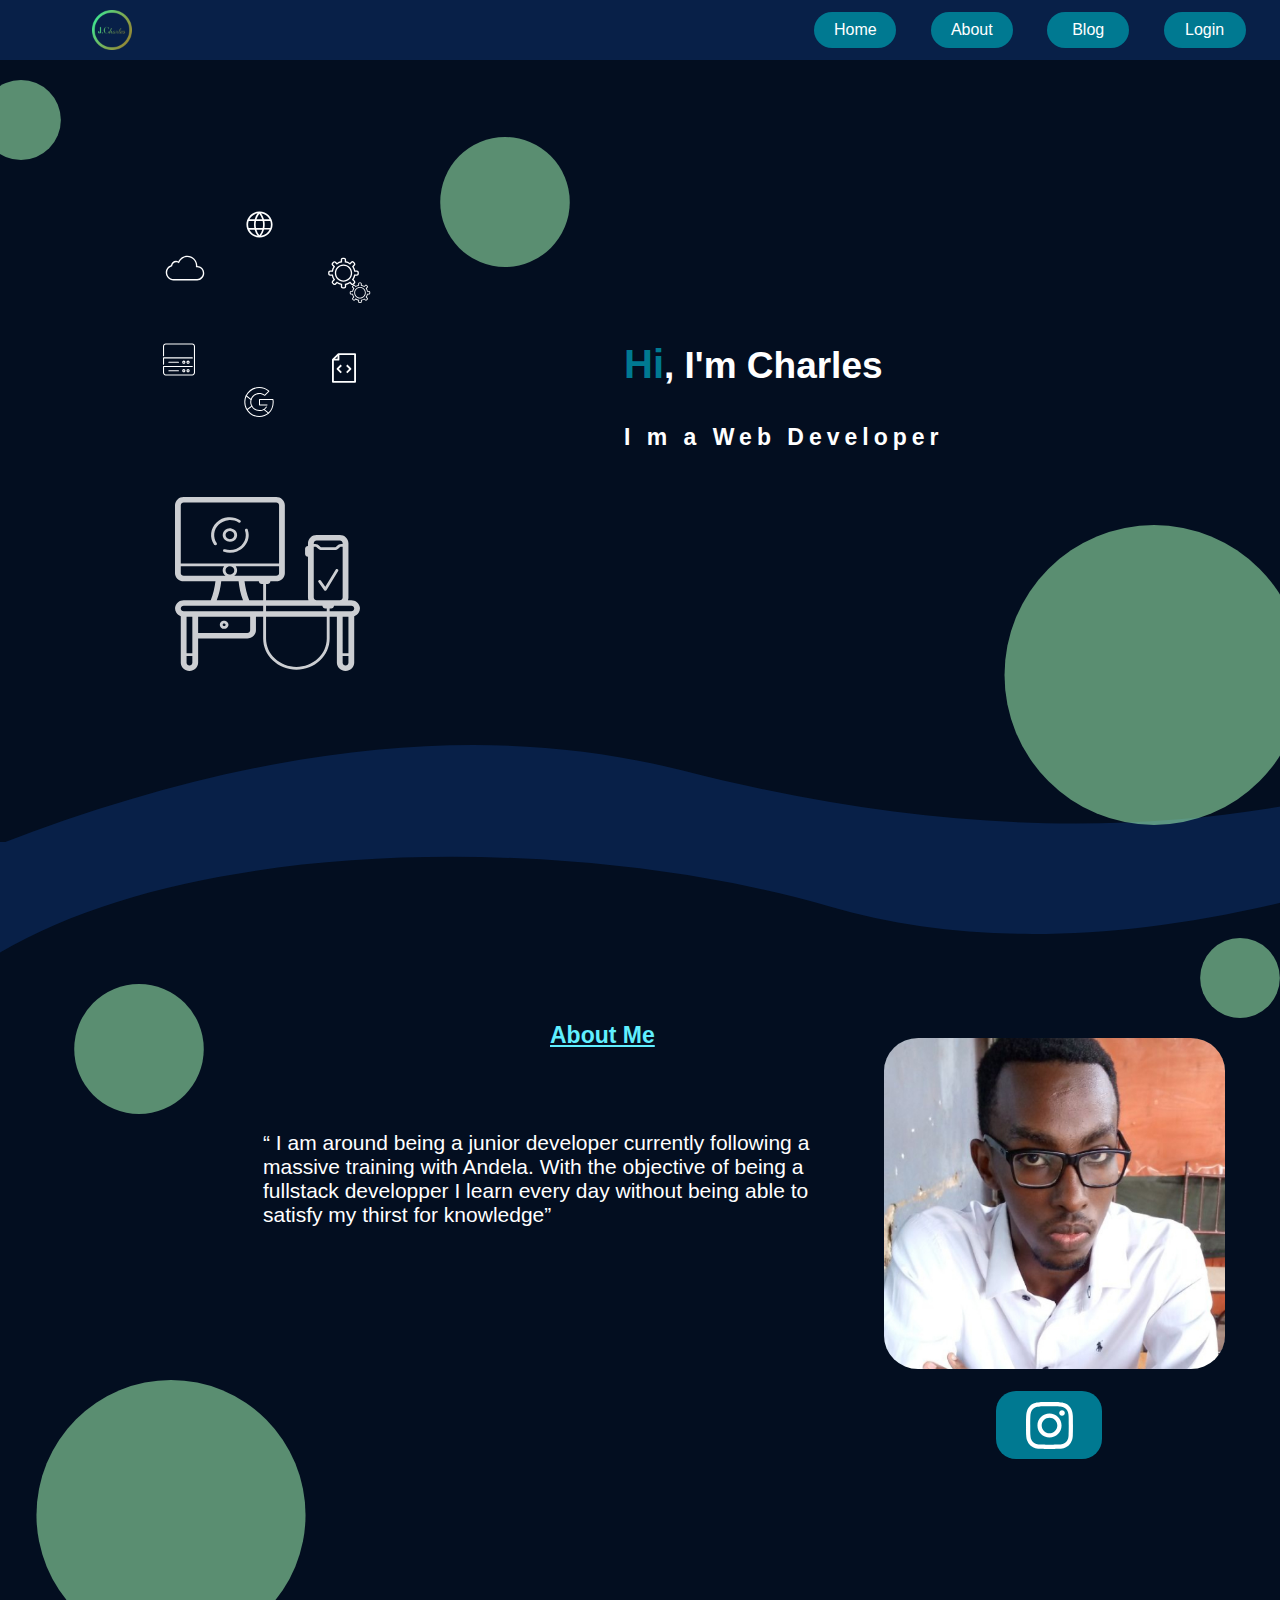
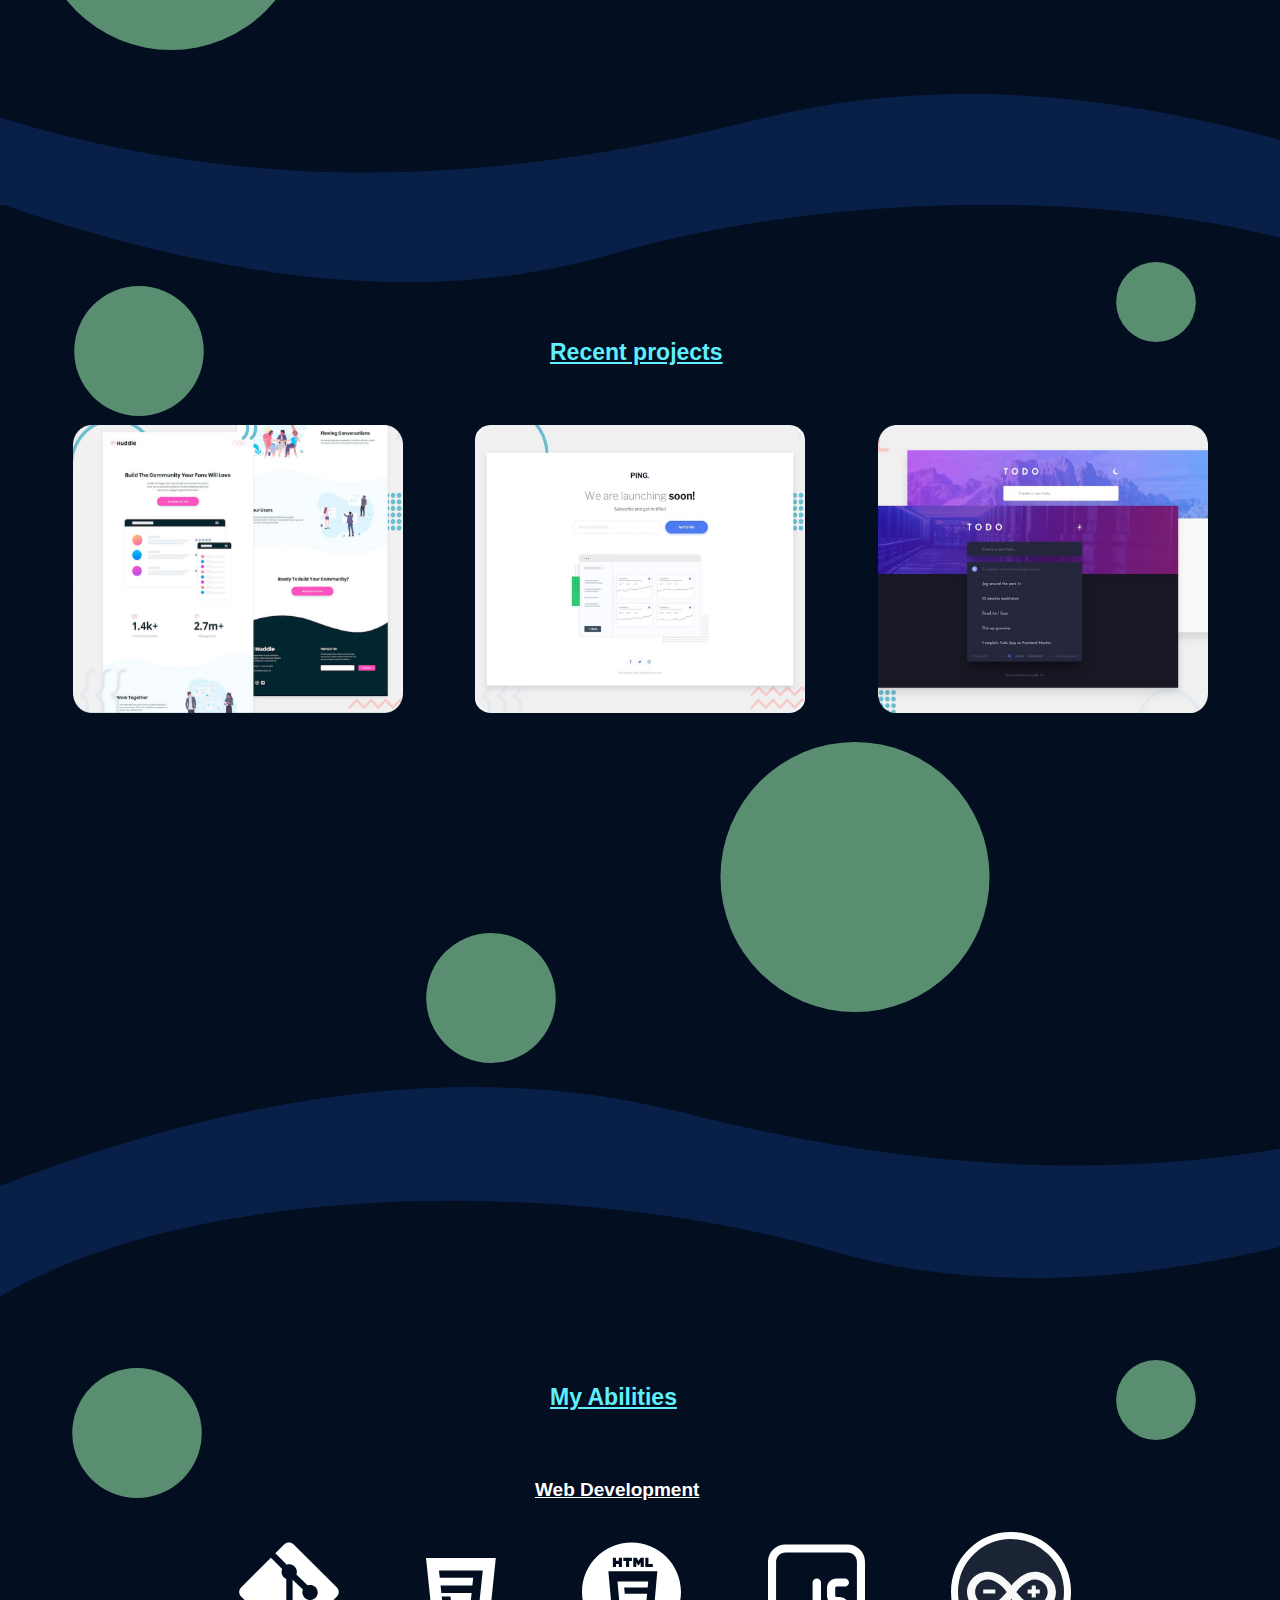
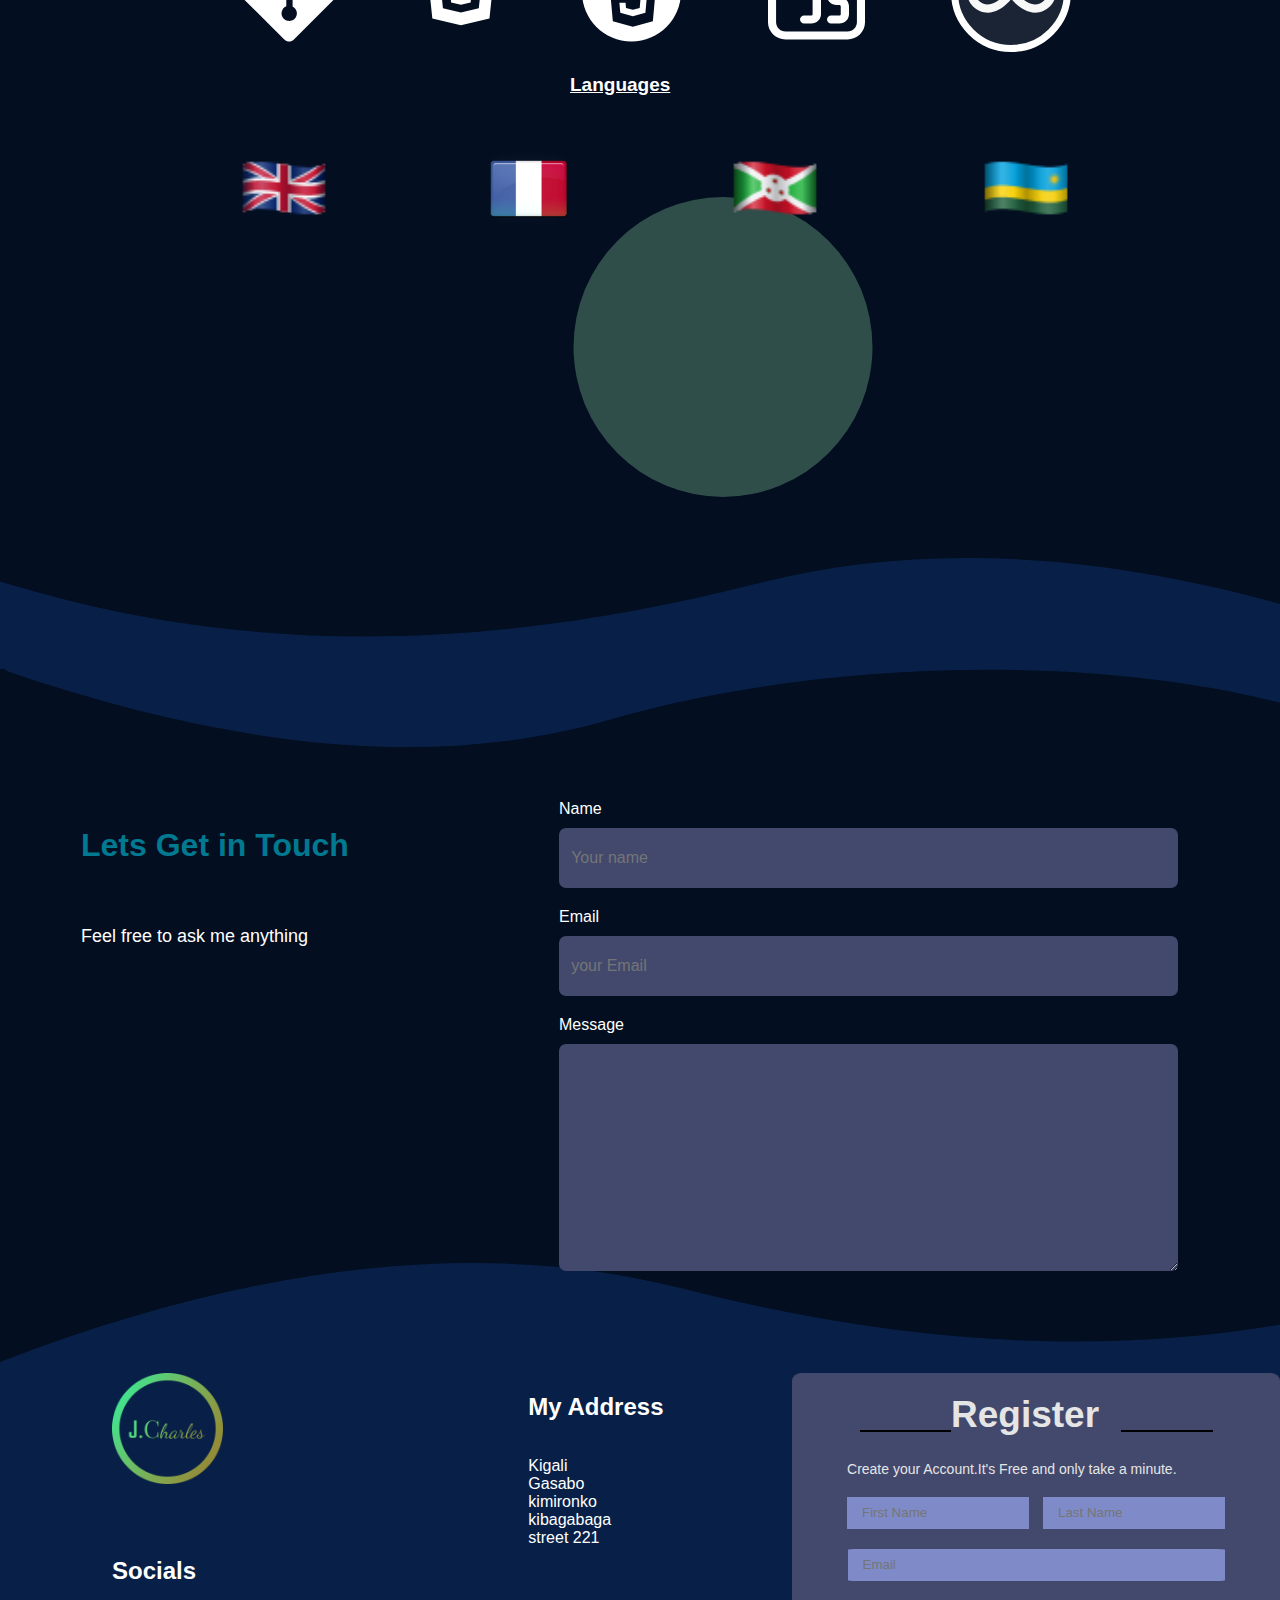
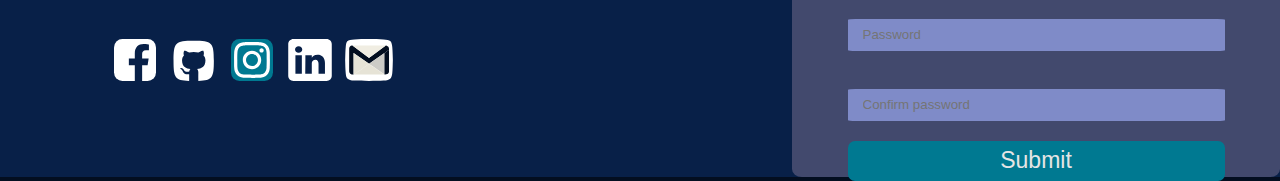
==== commit a388967a: "correction" ====
--- a/index.html
+++ b/index.html
@@ -6,6 +6,7 @@
     <meta http-equiv="X-UA-Compatible" content="IE=edge">
     <meta name="viewport" content="width=device-width, initial-scale=1.0">
     <title>portfolio</title>
+    <script src="main.js"></script>
 </head>
 <body>
     <div class="Header">
@@ -38,7 +39,7 @@
                     <img class="icon-8" src="./icons/4014663_computer_connect_pc_phone_sync_icon 1.svg" alt="">
             <div class="text">
                 <span id="home"></span>
-                <h1><span>Hi</span>,i'm Charles</h2><br>
+                <h1><span>Hi</span>, I'm Charles</h2><br>
                 <h2>I m a Web Developer </h1>
             </div>
             <div>
@@ -63,7 +64,7 @@
                 <img class="section-end-3" src="./images/bg-section-top-desktop-2  2(1).svg" alt="">
                 <img class="section-end-4" src="./images/bg-section-bottom-desktop-2 1(1).svg" alt="">
                 <img  class="cicle-8" src="./icons/Ellipse 4.svg" alt="cicle-8">
-                <div class="instabutton"><img width="55px" height="55px" style="margin-top: 6px;" src="./icons/1930523_instagram_logo_media_social_icon 1.png" alt=""></div>
+                <div class="instabutton"><img width="55px" height="55px" src="./icons/instagram.svg" alt=""></div>
                 
             </div>
             
@@ -118,7 +119,7 @@
                     </div>
                     <div class="complete">
                         Name
-                        <input class="name" placeholder="Your name" type="text" name="" id="">
+                        <input style="border-color: none;" class="name" placeholder="Your name" type="text" name="" id="">
                         Email
                         <input class="email" placeholder="your Email" type="email" name="" id="">
                         Message
@@ -166,10 +167,13 @@
 
                     </div>
                     <div class="reg-password">
-                        <input type="email" style="color: white;" placeholder="Email">
-                        <input type="text" style="color: white;" placeholder="Password">
-                        <input type="text" style="color: white;" placeholder="Confirm password">
-                        <button type="submit">Submit</button>
+                        <input type="email" id="input-e" style="color: white;" placeholder="Email">
+                        <span style="color: red;" ><i id="out-e"></i></span><br>
+                        <input type="text" id="input-p" style="color: white;" placeholder="Password">
+                        <span style="color: red;" ><i id="out-p"></i></span><br>
+                        <input type="text" id="input-c" style="color: white;" placeholder="Confirm password">
+                        <span style="color: red;" ><i id="out-c"></i></span>
+                        <button onclick="ValidateForm2()" type="submit">Submit</button>
 
                     </div>
 
--- a/style.css
+++ b/style.css
@@ -62,7 +62,7 @@
     position: static;
 
 }
-.hdButton{
+.hdButton a{
     /* margin-top: 9px; */
     width: 5.125rem;
     height: 2.25rem;
@@ -72,15 +72,21 @@
     justify-content: center;
     border-radius: 20px 20px 20px 20px;
     cursor: pointer;
-}
-.hdButton a{
     color: white;
     text-decoration: none;
-}
-.hdButton:hover ,a:hover{
+    background-color: none;
+}
+/* .buttoncontainer a{
+    color: white;
+   
+} */
+.hdButton:hover,a:hover{
     background-color: var(--hoverbutton);
     color: var(--hovertext);
-}
+    border-radius: 20px 20px 20px 20px;
+}
+
+
 .cicle-1{
     position: absolute;
     top: 5rem;
@@ -206,7 +212,7 @@
 }
 .text h2{
     font-size: 23px;
-    letter-spacing: 8px;
+    letter-spacing: 5px;
 }
 
 .section-end{
@@ -310,15 +316,20 @@
 }
 .instabutton{
    position: absolute;
-   top:1380px ;
-   left: 996px;
-    width: 125px;
-    height: 54px;
+   top: 1391px;
+    left: 996px;
+    width: 106px;
+    height: 68px;
     background-color: var(--violette);
     display: flex;
     align-items: center;
     justify-content: center;
     border-radius: 20px 20px 20px 20px;
+}
+.instabutton:hover{
+    background-color: #A3F7B5;
+    width: 108px;
+    height: 71px;
 }
 .project{
     position: absolute;
@@ -512,17 +523,22 @@
     margin-left: 112px;
 }
 .foot h2{
-    margin-top: 100px;
-    margin-bottom: 100px;
+    height: auto;
+    margin-top: 7.656967840735069vh;
+    
+    margin-bottom: 5.9790732436472345vh;
 }
 .foot-logo{
     width: 111px;
     height: 111px;
     max-width: 100%;
+    
+
 }
 .socials img{
-    width: 30px;
-    height: 30px;
+    width: 62px;
+    height: 42px;
+    margin-left: -8px;
 
 }
 
@@ -615,3 +631,12 @@
     color: #E5E5E5;
 }
 
+@media only screen and (max-width: 500px){
+
+
+
+
+}
+
+
+
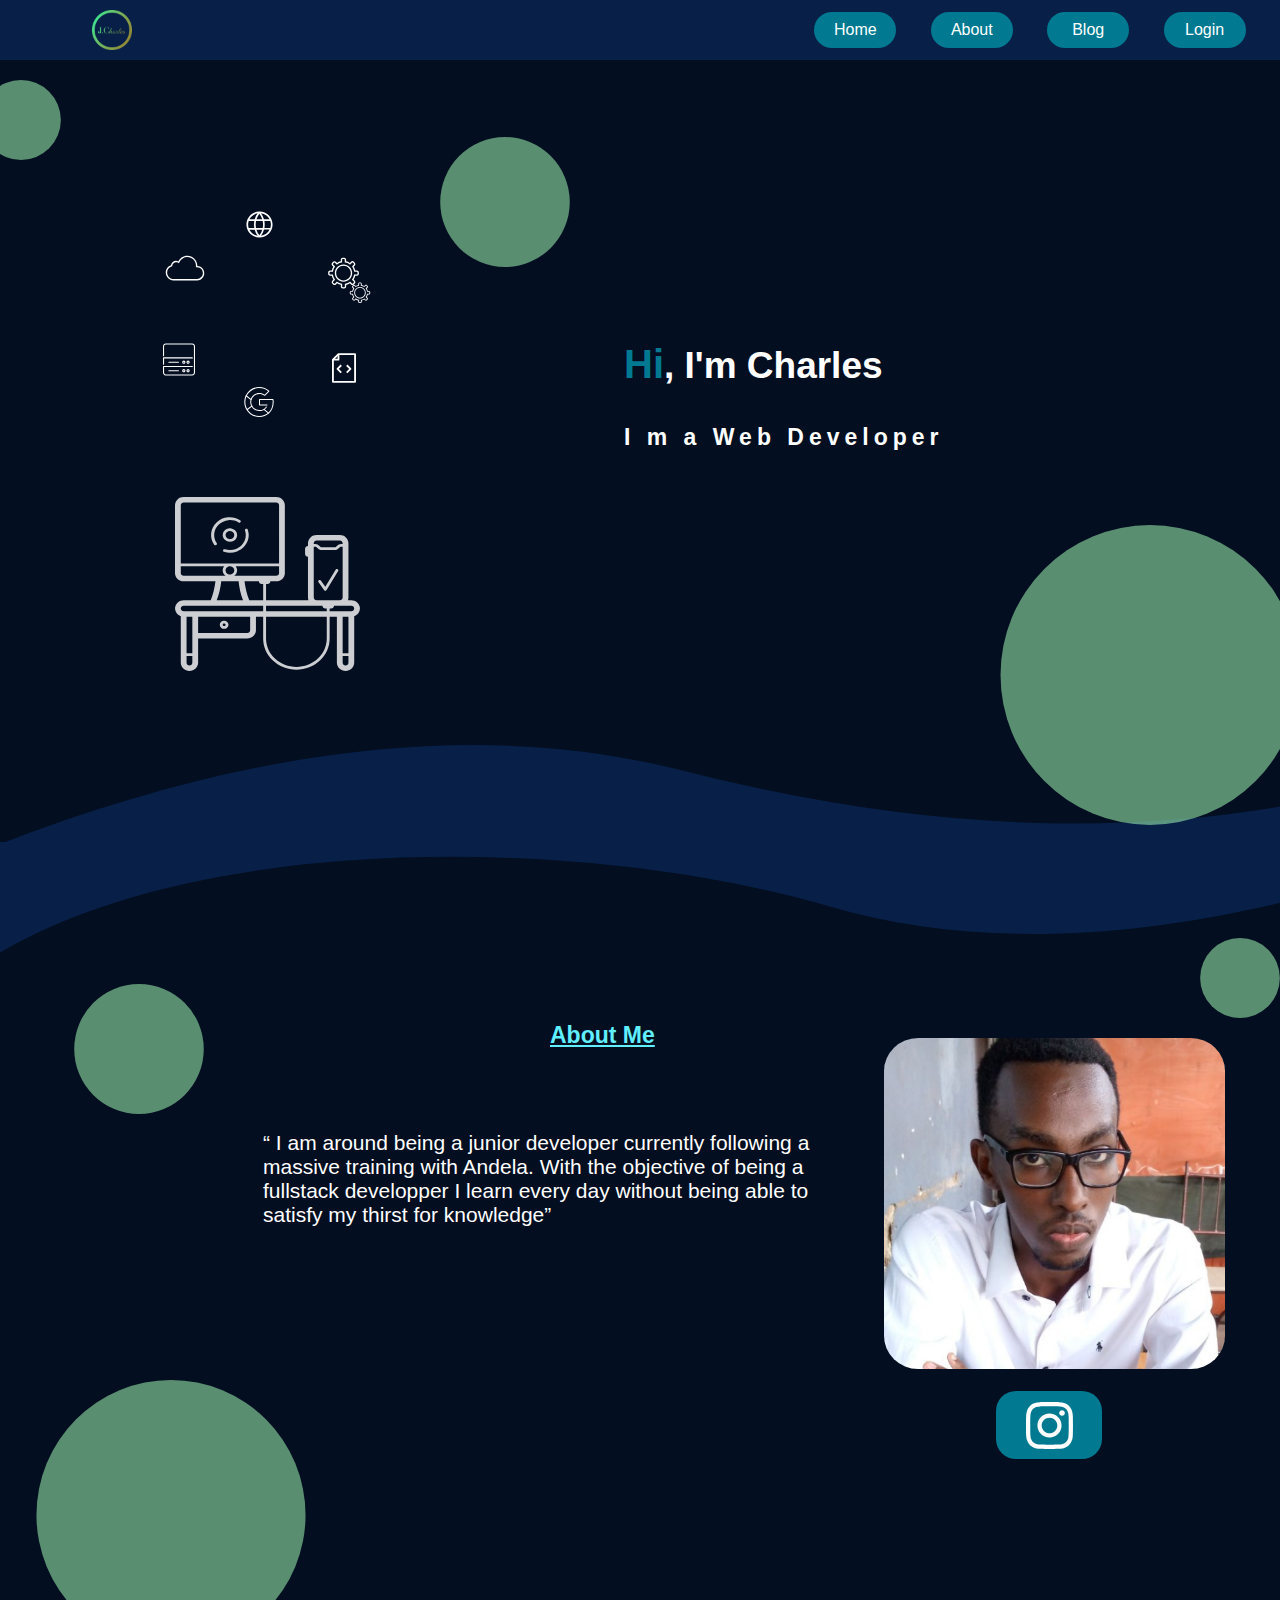
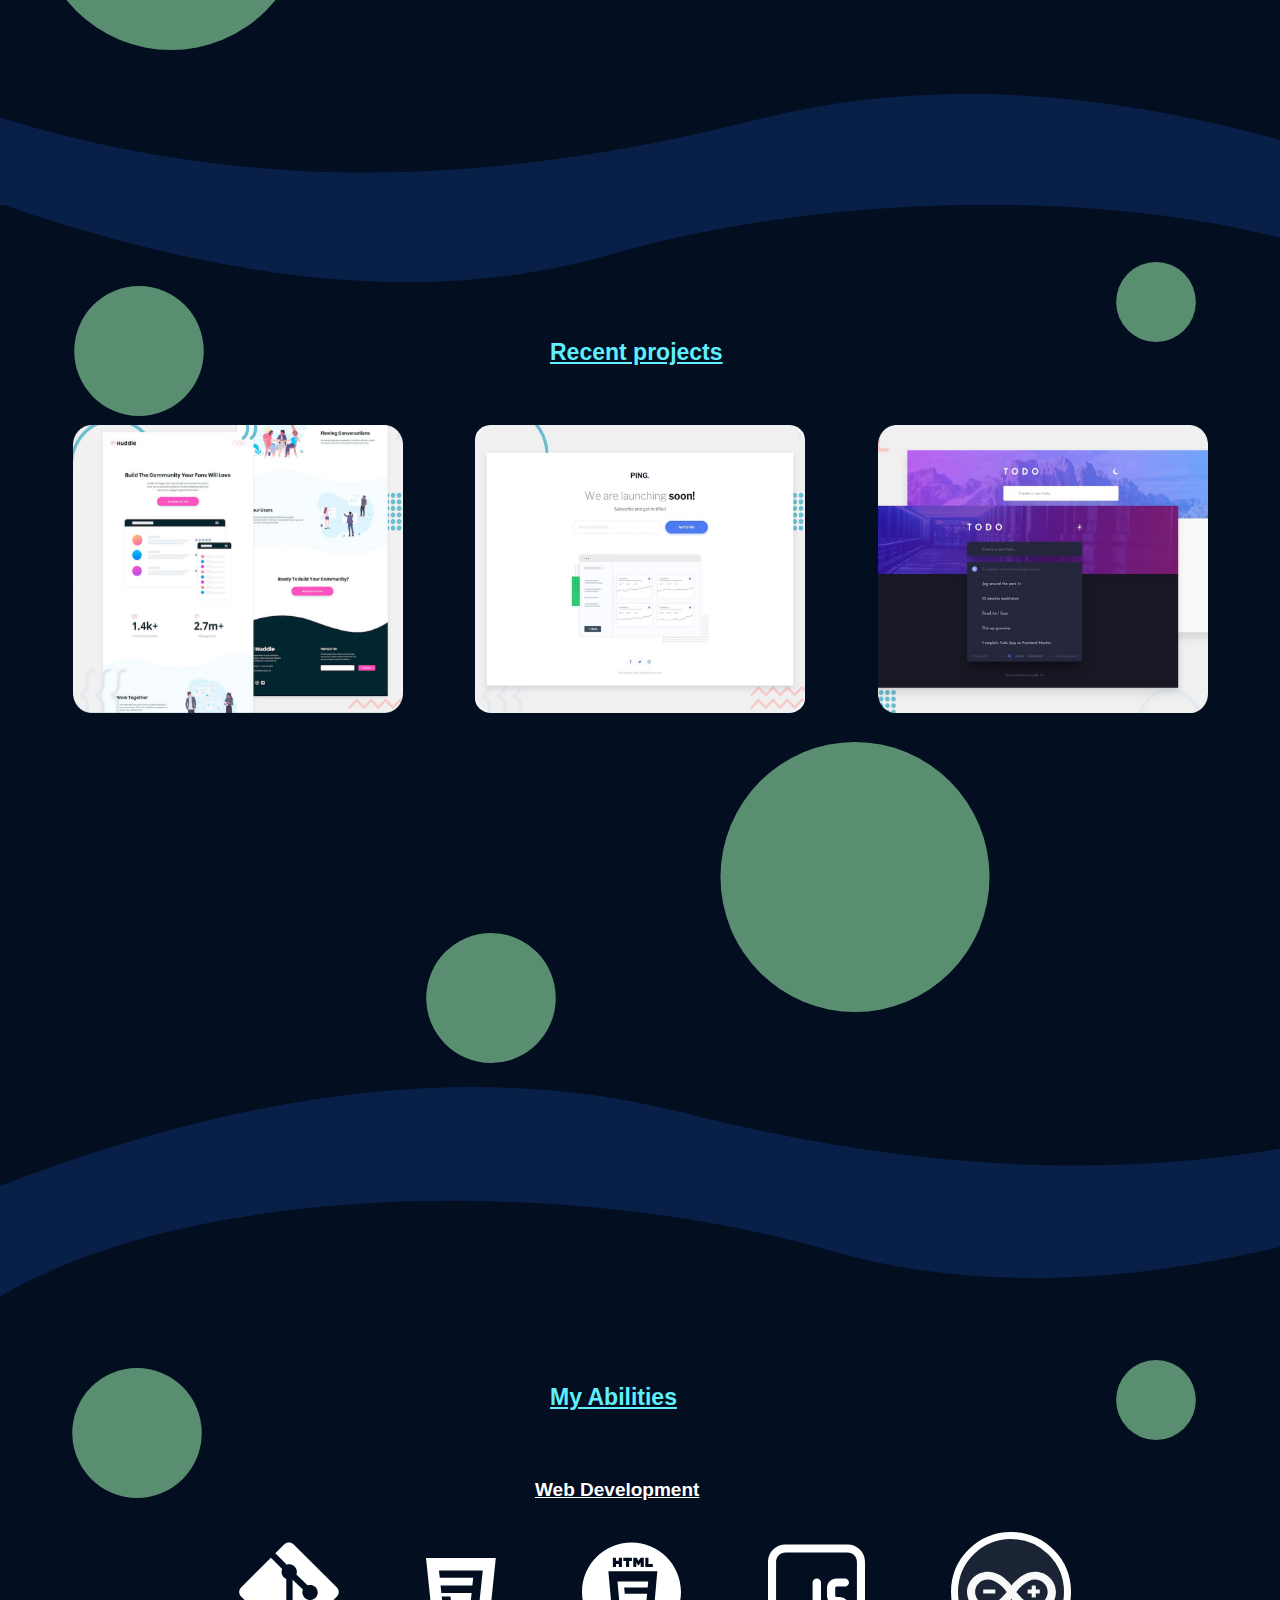
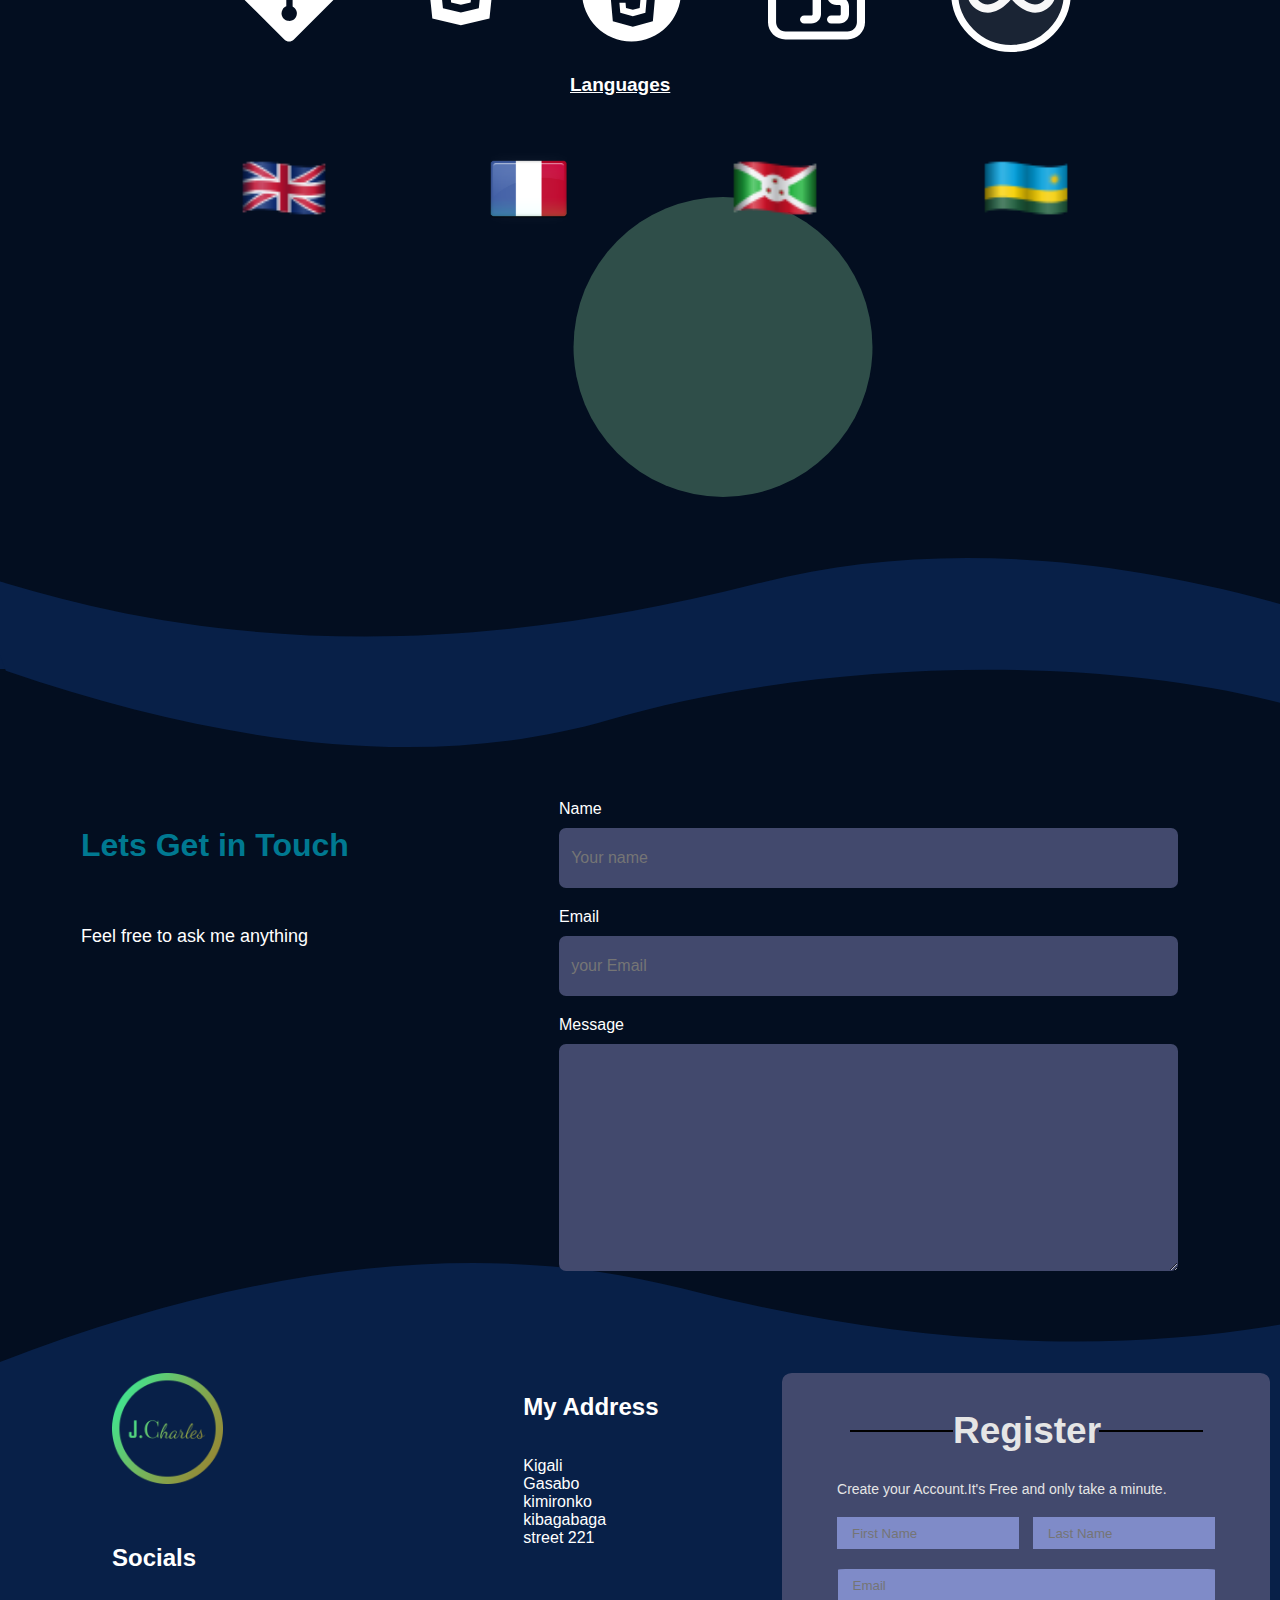
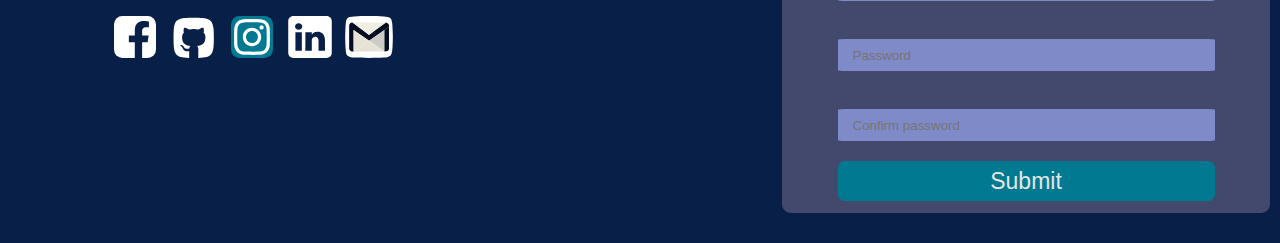
==== commit 78f02ab7: "mainpageresponsiviness" ====
--- a/index.html
+++ b/index.html
@@ -24,11 +24,13 @@
         </div>
     </div>
 
-
+    <span id="home"></span>
         <div class="section-1">
-                    <img  class="cicle-1" src="./icons/Ellipse 4.svg" alt="cicle-1">
+            <img  class="cicle-1" src="./icons/Ellipse 4.svg" alt="cicle-1">
                     <img  class="cicle-2" src="./icons/Ellipse 4.svg" alt="cicle-2">
                     <img  class="cicle-3" src="./icons/Ellipse 4.svg" alt="cicle-3">
+            <div class="logi">
+                
                     <img class="icon-1" src="./icons/database_icon.svg" alt="">
                     <img class="icon-2" src="./icons/cloud_icon.svg" alt="">
                     <img class="icon-3" src="./icons/2202240_edit_gear_settings_setup_icon 1.svg" alt="">
@@ -37,19 +39,28 @@
                     <img class="icon-6" src="./icons/internet_network_web_icon.svg" alt="">
                     <img class="icon-7" src="./icons/Group.svg" alt="">
                     <img class="icon-8" src="./icons/4014663_computer_connect_pc_phone_sync_icon 1.svg" alt="">
+            </div>
+                    
             <div class="text">
-                <span id="home"></span>
+               
+                
                 <h1><span>Hi</span>, I'm Charles</h2><br>
                 <h2>I m a Web Developer </h1>
+                    <div class="hovbutton">
+                        <p>Contact me</p> 
+                     </div>
             </div>
             <div>
                 <img class="section-end" src="./images/bg-section-top-desktop-2 2.svg" alt="">
                 <img class="section-end-2" src="./images/bg-section-bottom-desktop-2 1.svg" alt="">
+                <img  class="new-end-1" src="./images/top end.svg" alt="">
+                <img  class="new-end-2" src="./images/bottom end.svg" alt="">
             </div>
         </div>
         <div class="section-2">
             <img  class="cicle-4" src="./icons/Ellipse 4.svg" alt="cicle-4">
             <img  class="cicle-5" src="./icons/Ellipse 4.svg" alt="cicle-5">
+            
             <h2 id="about"><u>About Me</u></h2>
             <div class="about">
                 <div class="sect">
@@ -59,14 +70,18 @@
             
             </div>
 
+
         </div>   
             <div>
                 <img class="section-end-3" src="./images/bg-section-top-desktop-2  2(1).svg" alt="">
                 <img class="section-end-4" src="./images/bg-section-bottom-desktop-2 1(1).svg" alt="">
+                
                 <img  class="cicle-8" src="./icons/Ellipse 4.svg" alt="cicle-8">
                 <div class="instabutton"><img width="55px" height="55px" src="./icons/instagram.svg" alt=""></div>
                 
             </div>
+            <img  class="new-end-3" src="./images/top end.svg" alt="">
+            <img  class="new-end-4" src="./images/bottom end.svg" alt="">
             
             <div class="section-3">
                 <h2><u>Recent projects</u></h2>
@@ -83,7 +98,10 @@
                 <img  class="cicle-10" src="./icons/Ellipse 4.svg" alt="cicle-10">
                 <img class="section-end-5" src="./images/bg-section-top-desktop-2 2.svg" alt="">
                 <img class="section-end-6" src="./images/bg-section-bottom-desktop-2 1.svg" alt="">
-            </div>    
+              
+            </div> 
+            <img  class="new-end-5" src="./images/top end.svg" alt="">
+            <img  class="new-end-6" src="./images/bottom end.svg" alt="">   
             <div class="section-4">
                 <img  class="cicle-11" src="./icons/Ellipse 4.svg" alt="cicle-11">
                 <img  class="cicle-12" src="./icons/Ellipse 4.svg" alt="cicle-12">
@@ -108,8 +126,11 @@
 
                 </div>
                 <img class="section-end-7" src="./images/bg-section-top-desktop-2  2(1).svg" alt="">
-                <img class="section-end-8" src="./images/bg-section-bottom-desktop-2 1(1).svg" alt="">   
-            </div>
+                <img class="section-end-8" src="./images/bg-section-bottom-desktop-2 1(1).svg" alt="">
+           
+            </div>
+            <img  class="new-end-7" src="./images/top end.svg" alt="">
+            <img  class="new-end-8" src="./images/bottom end.svg" alt=""> 
             <div class="section-5">
                 <div class="contact">
                     <div class="text-2">
@@ -125,9 +146,13 @@
                         Message
                         <textarea></textarea>
                     </div>
+                    
                     <img class="section-end-9" src="./images/bg-section-top-desktop-2 2.svg" alt="">
-                </div>
-
+                    
+                </div>
+                <div class="submit"><p>Submit</p></div>
+                <img  class="new-end-9" src="./images/top end.svg" alt="">
+                <img  class="new-end-10" src="./images/bottom end.svg" alt="">
             </div>
             <div class="footer">
                 <div class="foot">
--- a/style.css
+++ b/style.css
@@ -64,8 +64,8 @@
 }
 .hdButton a{
     /* margin-top: 9px; */
-    width: 5.125rem;
-    height: 2.25rem;
+    width: 82px;
+    height: 36px;
     background-color: var(--violette);
     display: flex;
     align-items: center;
@@ -97,16 +97,16 @@
 }
 .cicle-2{
     position: absolute;
-    top: 8.563rem;
-    left: 27.5rem;
+    top: 137px;
+    left: 440px;
     width: 8.125rem;
     height:8.125rem;
     z-index: -1;
 }
 .cicle-3{
     position: absolute;
-    top: 32.813rem;
-    left: 62.75rem;
+    top: 525px;
+    left: 1000px;
     width: 18.75rem;
     height:18.75rem;
     z-index: -1;
@@ -224,6 +224,7 @@
     position: absolute;
     top: 842px;
     z-index: -2;
+    visibility: visible;
 }
 .cicle-4{
     position: absolute;
@@ -252,6 +253,23 @@
 
 
 
+}
+.hovbutton{
+    visibility: hidden;
+    width: 204px;
+    height: 74px;
+    left: 222px;
+    top: 879px;
+    font-size: 28px;
+    line-height: 43px;
+    display: flex;
+    align-items: center;
+    text-align: center;
+    background: linear-gradient(133.75deg, #007991 57.4%, rgba(163, 247, 181, 0.82) 137.7%);
+    border-radius: 20px;
+}
+.hovbutton p{
+    padding-left: 19%;
 }
 .text1{
     position: absolute;
@@ -517,6 +535,7 @@
     display: flex;
     flex-direction: row;
     justify-content: space-between;
+    padding-bottom: 30px;
 
 }
 .foot{
@@ -524,9 +543,9 @@
 }
 .foot h2{
     height: auto;
-    margin-top: 7.656967840735069vh;
-    
-    margin-bottom: 5.9790732436472345vh;
+    margin-top: 56px;
+    
+    margin-bottom: 44px;
 }
 .foot-logo{
     width: 111px;
@@ -557,7 +576,7 @@
 }
 .register{
     width: 488px;
-    height: 404px;
+    height: 440px;
     background-color: var(--darkgray);
     display: flex;
     flex-direction: column;
@@ -565,11 +584,12 @@
     align-items: center;
     color: #E5E5E5;
     border-radius: 2%;
+    margin-right: 10px;
 }
 .register h1{
     font-size: 37px;
     z-index: 2;
-    width: 170px;
+    width: 146px;
     height: 47px;
     background-color: var(--darkgray);
 }
@@ -630,13 +650,340 @@
     font-size: 23px;
     color: #E5E5E5;
 }
-
-@media only screen and (max-width: 500px){
-
-
-
-
-}
-
-
-
+.reg-password button:hover{
+    background-color: var(--hoverbutton);
+    color: var(--hovertext);
+}
+.new-end-1{
+    visibility: hidden;
+}
+.new-end-2{
+    visibility: hidden;
+}
+.new-end-3{
+    visibility: hidden;
+}
+.new-end-4{
+    visibility: hidden;
+}
+.new-end-5{
+    visibility: hidden;
+}
+.new-end-6{
+    visibility: hidden;
+}
+.new-end-7{
+    visibility: hidden;
+}
+.new-end-8{
+    visibility: hidden;
+}
+.new-end-9{
+    visibility: hidden;
+}
+.new-end-10{
+    visibility: hidden;
+}
+.submit{
+    visibility: hidden;
+position: absolute;
+    width: 204px;
+    height: 74px;
+    left: 222px;
+    top: 2879px;
+    font-size: 28px;
+    line-height: 43px;
+    display: flex;
+    align-items: center;
+    text-align: center;
+    background: linear-gradient(133.75deg, #007991 57.4%, rgba(163, 247, 181, 0.82) 137.7%);
+    border-radius: 20px;
+}
+#out-p{
+    position: absolute;
+    top: 249px;
+}
+#out-e{
+    position: absolute;
+    top: 181px;
+}
+#out-c{
+    position: absolute;
+    top: 312px;
+}
+
+@media only screen and (max-width: 414px){
+body{
+    width: 411px;
+    max-width: 100%;
+    
+    height: 100%;
+}
+.text{
+    top:200px;
+    left:38px;
+}
+.Header{
+    justify-content:space-around;
+    max-width: 414px;
+}
+.Header img{
+    margin-left: 16px;
+}
+.cicle-2{
+    top:26px;
+    left: 261px;
+}
+.logi{
+    visibility: hidden;
+}
+.hovbutton{
+    visibility: unset;
+    margin-top: 90px;
+    height: 53px;
+    width: 146px;
+}
+.hovbutton p{
+    margin-left: -6%;
+    font-size: 22px;
+}
+.hovbutton:hover{
+    background-color: var(--hoverbutton);
+}
+
+    .hdButton a{
+        font-size: 13px;
+        width: 52px;
+        height: 25px;
+        
+    }
+    .section-end{
+        visibility: hidden;
+    }
+    .section-end-2{
+        visibility: hidden;
+    }
+    .section-end-3{
+        visibility: hidden;
+    }
+    .section-end-4{
+        visibility: hidden;
+    }
+    .section-end-5{
+        visibility: hidden;
+    }
+    .section-end-6{
+        visibility: hidden;
+    }
+    .section-end-7{
+        visibility: hidden;
+    }
+    .section-end-8{
+        visibility: hidden;
+    }
+    .section-end-9{
+        visibility: hidden;
+    }
+    .new-end-1{
+        position: absolute;
+        top: 482px;
+        visibility: visible;
+    }
+    .new-end-2{
+        visibility: visible;
+        position: absolute;
+        top: 526px;
+        
+    }
+    .cicle-3{
+        top:525px;
+        left: 302px;
+        width: 100px;
+        height: 100px;
+    }
+    .cicle-4{
+        top: 592px;
+        left: -69px;
+    }
+    .section-2 h2{
+        top: 563px;
+        left: 155px;
+    }
+    .text1{
+        top: 723px;
+        left: 17px;
+        max-width: 414px;
+    }
+    .cicle-5{
+        top: 871px;
+        left: 324px;
+    }
+    .profile{
+        top: 961px;
+        left: 38px;
+        width: 310px;
+        height: 283px;
+    }
+    .instabutton{
+        top: 1268px;
+        left: 155px;
+
+    }
+    .cicle-8{
+        visibility: hidden;
+    }
+    .new-end-3{
+        visibility: visible;
+        position: absolute;
+        top: 1336px;
+    }
+    .new-end-4{
+        visibility: visible;
+        position: absolute;
+        top: 1379px;
+    }
+    .section-3 h2{
+        top: 1372px;
+        left: 123px;
+    }
+    .project{
+        position: absolute;
+        top: 1536px;
+        left: 63px;
+        max-width: 414px;
+        flex-direction: column;
+        max-height: 850px;
+        justify-content: center;
+        align-content: space-between;
+    }
+    .project img{
+        margin-top: 20px;
+        width: 294px;
+        height: 244px;
+    }
+    .new-end-5{
+        visibility: visible;
+        position: absolute;
+        top: 2341px;
+    }
+    .new-end-6{
+        visibility: visible;
+        position: absolute;
+        top: 2381px;
+    }
+    .cicle-10{
+        top: 2379px;
+        left: -63px;
+    }
+    .cicle-9{
+        visibility: hidden;
+
+    }
+    .cicle-7{
+        top: 1466px;
+        left: 325px;
+    }
+    .section-4 h2{
+        top: 2350px;
+        left: 146px;
+    }
+    .cicle-12{
+        top: 2531px;
+        left: 332px;
+    }
+    .section-4 h3{
+        top:2460px;
+        left: 150px;
+    }
+    .section-4 h3 .ab{
+        top: 562px;
+
+    }
+    .abilities{
+        flex-direction: column;
+        width: 65px;
+       
+        top: 2587px;
+        left: 181px;
+    }
+    .abilities-2{
+        top: 3163px;
+        flex-direction: column;
+        left: 173px;
+        
+    }
+    .cicle-13{
+        visibility: hidden;
+    }
+    .new-end-7{
+        visibility: visible;
+        position: absolute;
+        top: 3441px;
+    }
+    .new-end-8{
+        visibility: visible;
+        position: absolute;
+        top: 3481px;
+    }
+    .contact{
+        flex-direction: column;
+        top: 3542px;
+        max-width: 414px;
+    }
+    .complete{
+        margin-left: 80px;
+    }
+    .complete input, textarea{
+        width: auto;
+    } 
+    .complete textarea{
+        width: auto;
+    } 
+    .footer{
+        flex-direction: column;
+        max-width: 414px;
+        top: 4300px;
+    }
+    .register span{
+        top: 439px;
+        left:21px;
+    }
+    .foot-logo {
+        width: 65px;
+        height: 65px;
+        /* max-width: 19%; */
+        margin-left: -97px;
+        margin-top: 30px;
+    }
+    .register{
+        max-width: 394px;
+        margin-left: 9px;
+    }
+    .new-end-9{
+        visibility: visible;
+        position: absolute;
+        top: 4253px;
+    }
+    .foot h2{
+        margin-top: 6px;
+        margin-bottom: 25px;
+        margin-left: 52px;
+
+    }
+    .socials{
+        margin-left: -44px;
+    }
+    .address h2{
+        margin-left: 142px;
+    }
+    .address p{
+        margin-left: 170px;
+        margin-top: 2px;
+}
+    
+    
+
+}
+
+
+
